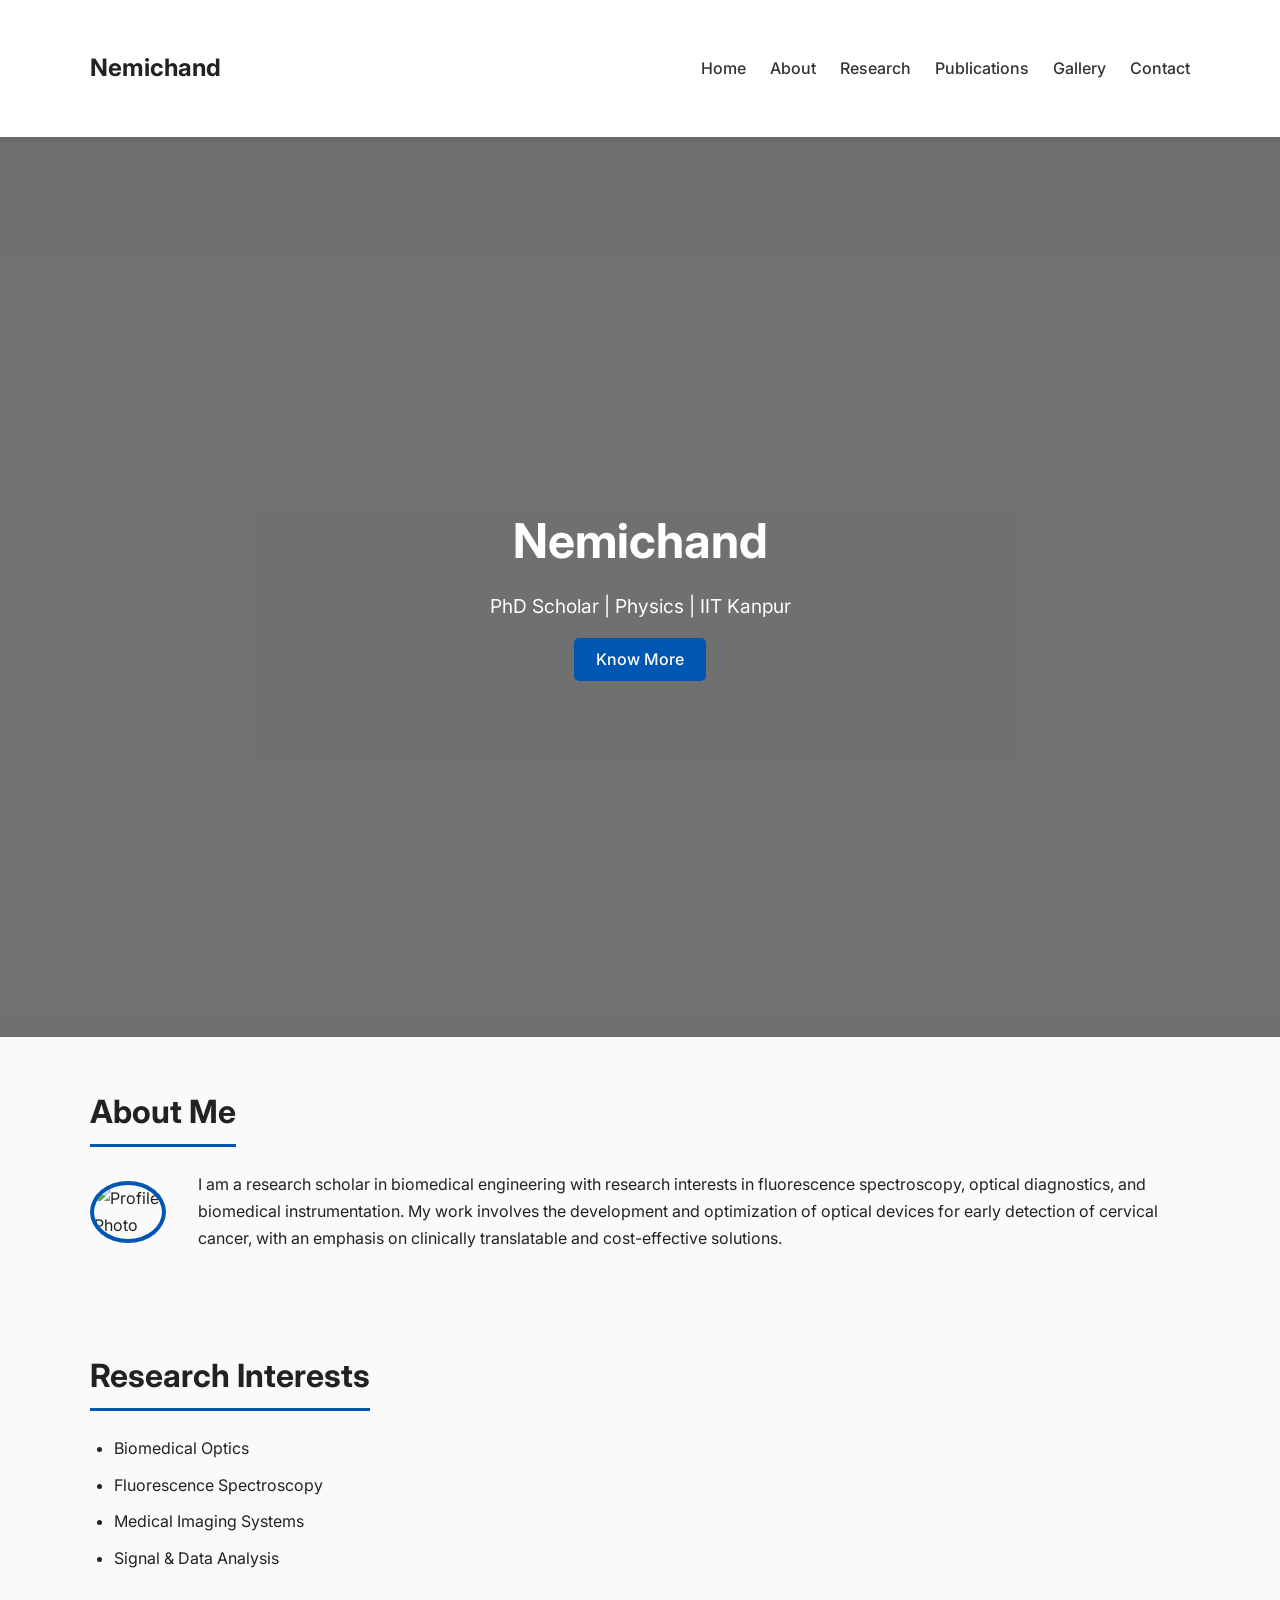
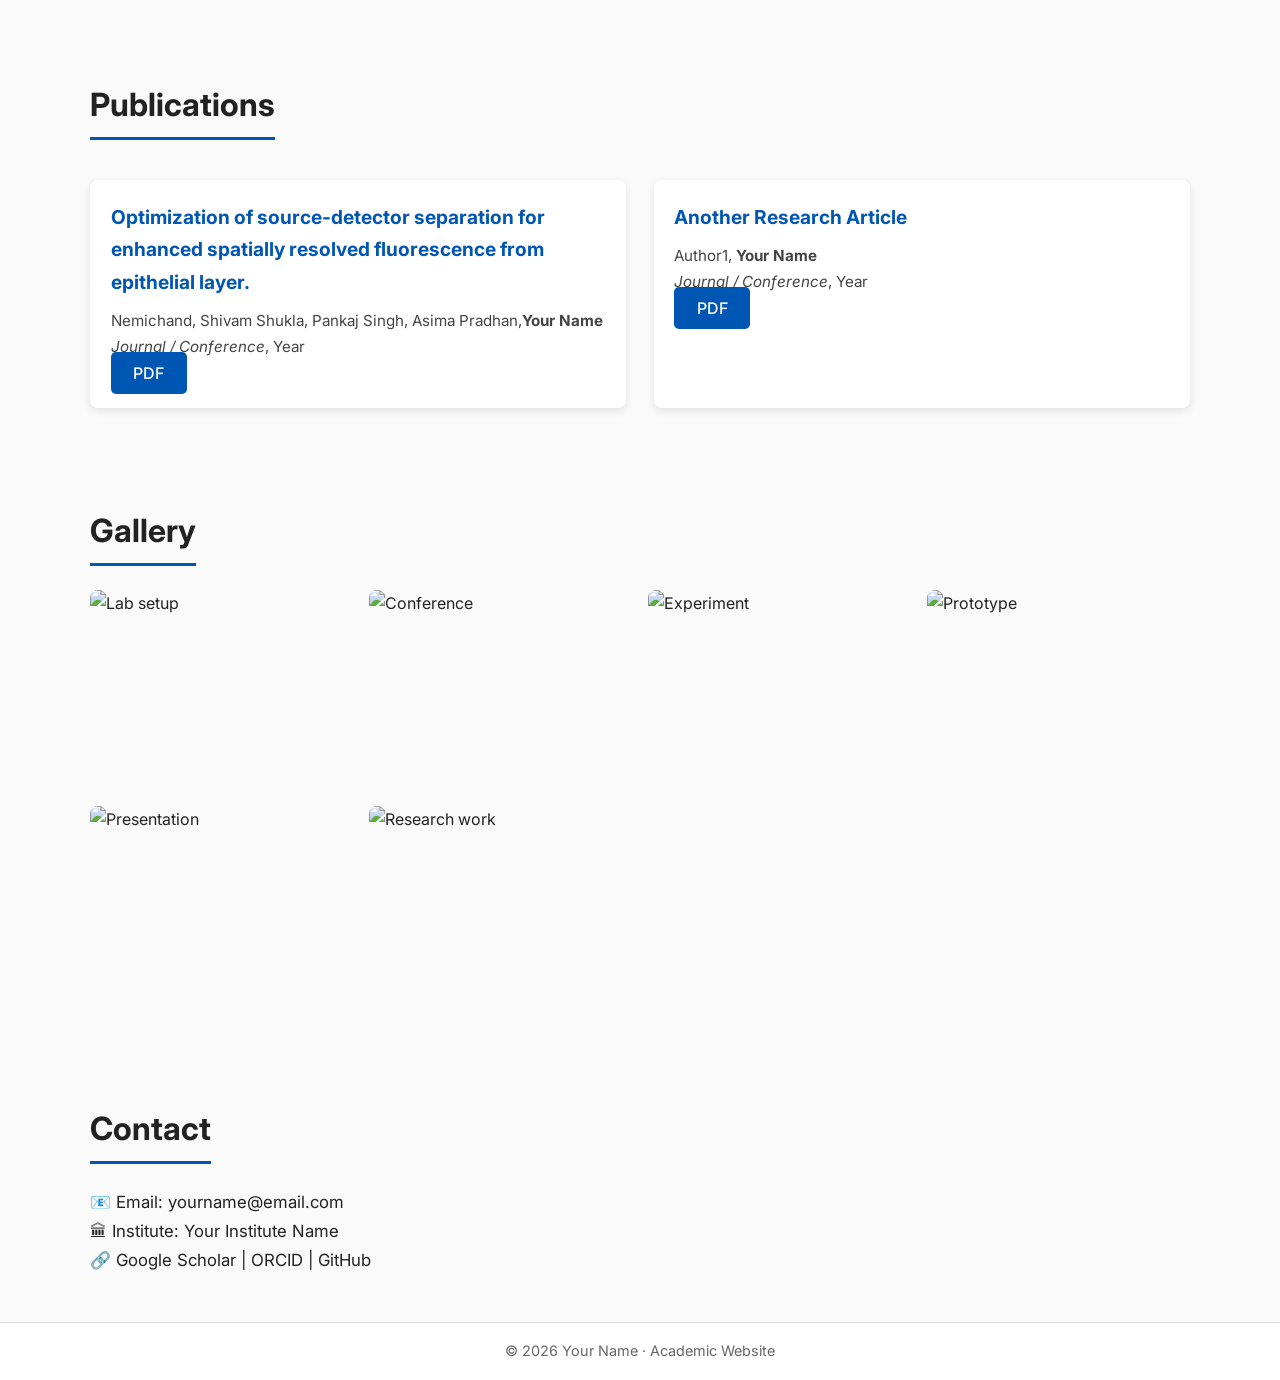
==== index.html @ 83ba3798 "Update index.html" ====
<!DOCTYPE html>
<html lang="en">
<head>
  <meta charset="UTF-8">
  <title>Your Name | Academic Website</title>
  <meta name="viewport" content="width=device-width, initial-scale=1.0">

  <!-- Google Fonts -->
  <link rel="preconnect" href="https://fonts.googleapis.com">
  <link rel="preconnect" href="https://fonts.gstatic.com" crossorigin>
  <link href="https://fonts.googleapis.com/css2?family=Inter:wght@400;500;700&display=swap" rel="stylesheet">

  <!-- CSS -->
  <link rel="stylesheet" href="style.css">
</head>
<body>

<!-- ================= HEADER ================= -->
<header>
  <nav class="container">
    <div class="logo">Nemichand</div>
    <ul>
      <li><a href="#home">Home</a></li>
      <li><a href="#about">About</a></li>
      <li><a href="#research">Research</a></li>
      <li><a href="#publications">Publications</a></li>
      <li><a href="#gallery">Gallery</a></li>
      <li><a href="#contact">Contact</a></li>
    </ul>
  </nav>
</header>

<!-- ================= HERO / HOME ================= -->
<section id="home" class="hero">
  <div class="hero-overlay">
    <div class="hero-content">
      <h1>Nemichand</h1>
      <p>PhD Scholar | Physics | IIT Kanpur</p>
      <a href="#about" class="btn">Know More</a>
    </div>
  </div>
</section>

<!-- ================= ABOUT ================= -->
<section id="about" class="container">
  <h2 class="section-title">About Me</h2>
  <div class="profile">
    <img src="profile.jpg" alt="Profile Photo">
    <div class="bio">
      <p>
        I am a research scholar in biomedical engineering with research interests in fluorescence
spectroscopy, optical diagnostics, and biomedical instrumentation. My work involves the
development and optimization of optical devices for early detection of cervical cancer,
with an emphasis on clinically translatable and cost-effective solutions.
      </p>
    </div>
  </div>
</section>

<!-- ================= RESEARCH ================= -->
<section id="research" class="container">
  <h2 class="section-title">Research Interests</h2>
  <ul class="research-list">
    <li>Biomedical Optics</li>
    <li>Fluorescence Spectroscopy</li>
    <li>Medical Imaging Systems</li>
    <li>Signal & Data Analysis</li>
  </ul>
</section>

<!-- ================= PUBLICATIONS ================= -->
<section id="publications" class="container">
  <h2 class="section-title">Publications</h2>
  <div class="cards">
    <div class="card">
      <h3>Optimization of
source-detector separation for enhanced spatially resolved fluorescence from epithelial layer.</h3>
      <p>
         Nemichand, Shivam Shukla, Pankaj Singh, Asima Pradhan,<strong>Your Name</strong><br>
        <em>Journal / Conference</em>, Year
      </p>
      <a href="#" class="btn">PDF</a>
    </div>
    <div class="card">
      <h3>Another Research Article</h3>
      <p>
        Author1, <strong>Your Name</strong><br>
        <em>Journal / Conference</em>, Year
      </p>
      <a href="#" class="btn">PDF</a>
    </div>
  </div>
</section>

<!-- ================= GALLERY ================= -->
<section id="gallery" class="container">
  <h2 class="section-title">Gallery</h2>
  <div class="gallery-grid">
    <img src="gallery1.jpg" alt="Lab setup">
    <img src="gallery2.jpg" alt="Conference">
    <img src="gallery3.jpg" alt="Experiment">
    <img src="gallery4.jpg" alt="Prototype">
    <img src="gallery5.jpg" alt="Presentation">
    <img src="gallery6.jpg" alt="Research work">
  </div>
</section>

<!-- ================= CONTACT ================= -->
<section id="contact" class="container">
  <h2 class="section-title">Contact</h2>
  <p class="contact-info">
    📧 Email: yourname@email.com <br>
    🏛 Institute: Your Institute Name <br>
    🔗 Google Scholar | ORCID | GitHub
  </p>
</section>

<!-- ================= FOOTER ================= -->
<footer>
  <p>© 2026 Your Name · Academic Website</p>
</footer>

</body>
</html>
---- style.css ----
/* ================= RESET / GLOBAL ================= */
* {
  margin: 0;
  padding: 0;
  box-sizing: border-box;
}

body {
  font-family: 'Inter', sans-serif;
  line-height: 1.7;
  color: #222;
  background: #fafafa;
}

.container {
  width: 90%;
  max-width: 1100px;
  margin: auto;
  padding: 3rem 0;
}

/* ================= HEADER ================= */
header {
  background: #fff;
  position: sticky;
  top: 0;
  z-index: 100;
  box-shadow: 0 2px 6px rgba(0,0,0,0.1);
}

nav {
  display: flex;
  justify-content: space-between;
  align-items: center;
}

.logo {
  font-size: 1.5rem;
  font-weight: 700;
}

nav ul {
  list-style: none;
  display: flex;
  gap: 1.5rem;
}

nav ul li a {
  text-decoration: none;
  color: #333;
  font-weight: 500;
}

nav ul li a:hover {
  color: #0056b3;
}

/* ================= HERO ================= */
.hero {
  height: 100vh;
  background: url("hero-bg.jpg") center/cover no-repeat;
}

.hero-overlay {
  background: rgba(0, 0, 0, 0.55);
  height: 100%;
  display: flex;
  align-items: center;
  justify-content: center;
}

.hero-content {
  text-align: center;
  color: #fff;
}

.hero-content h1 {
  font-size: 3rem;
  margin-bottom: 0.5rem;
}

.hero-content p {
  font-size: 1.2rem;
  margin-bottom: 1.5rem;
}

/* ================= BUTTON ================= */
.btn {
  background: #0056b3;
  color: #fff;
  padding: 0.7rem 1.4rem;
  text-decoration: none;
  border-radius: 5px;
  font-weight: 500;
}

.btn:hover {
  background: #003f82;
}

/* ================= SECTION TITLES ================= */
.section-title {
  font-size: 2rem;
  margin-bottom: 1.5rem;
  border-bottom: 3px solid #0056b3;
  display: inline-block;
  padding-bottom: 0.3rem;
}

/* ================= ABOUT ================= */
.profile {
  display: flex;
  gap: 2rem;
  align-items: center;
}

.profile img {
  width: 180px;
  border-radius: 50%;
  border: 4px solid #0056b3;
}

/* ================= RESEARCH ================= */
.research-list {
  margin-left: 1.5rem;
}

.research-list li {
  margin-bottom: 0.6rem;
}

/* ================= PUBLICATIONS ================= */
.cards {
  display: grid;
  grid-template-columns: repeat(auto-fit, minmax(280px, 1fr));
  gap: 1.7rem;
  margin-top: 1rem;
}

.card {
  background: #fff;
  padding: 1.3rem;
  border-radius: 8px;
  box-shadow: 0 3px 8px rgba(0,0,0,0.1);
  transition: transform .2s ease, box-shadow .2s ease;
}

.card:hover {
  transform: translateY(-3px);
  box-shadow: 0 6px 12px rgba(0,0,0,0.15);
}

.card h3 {
  margin-bottom: 0.6rem;
  color: #0056b3;
  font-size: 1.2rem;
}

.card p {
  font-size: 0.95rem;
  color: #444;
}

/* ================= GALLERY ================= */
.gallery-grid {
  display: grid;
  grid-template-columns: repeat(auto-fit, minmax(220px, 1fr));
  gap: 1rem;
}

.gallery-grid img {
  width: 100%;
  height: 200px;
  object-fit: cover;
  border-radius: 8px;
  transition: transform 0.3s ease;
}

.gallery-grid img:hover {
  transform: scale(1.05);
}

/* ================= CONTACT ================= */
.contact-info {
  font-size: 1.05rem;
}

/* ================= FOOTER ================= */
footer {
  text-align: center;
  padding: 1rem;
  background: #fff;
  border-top: 1px solid #ddd;
  font-size: 0.9rem;
  color: #666;
}

/* ================= RESPONSIVE ================= */
@media (max-width: 768px) {
  .profile {
    flex-direction: column;
    text-align: center;
  }

  .hero-content h1 {
    font-size: 2.2rem;
  }
}
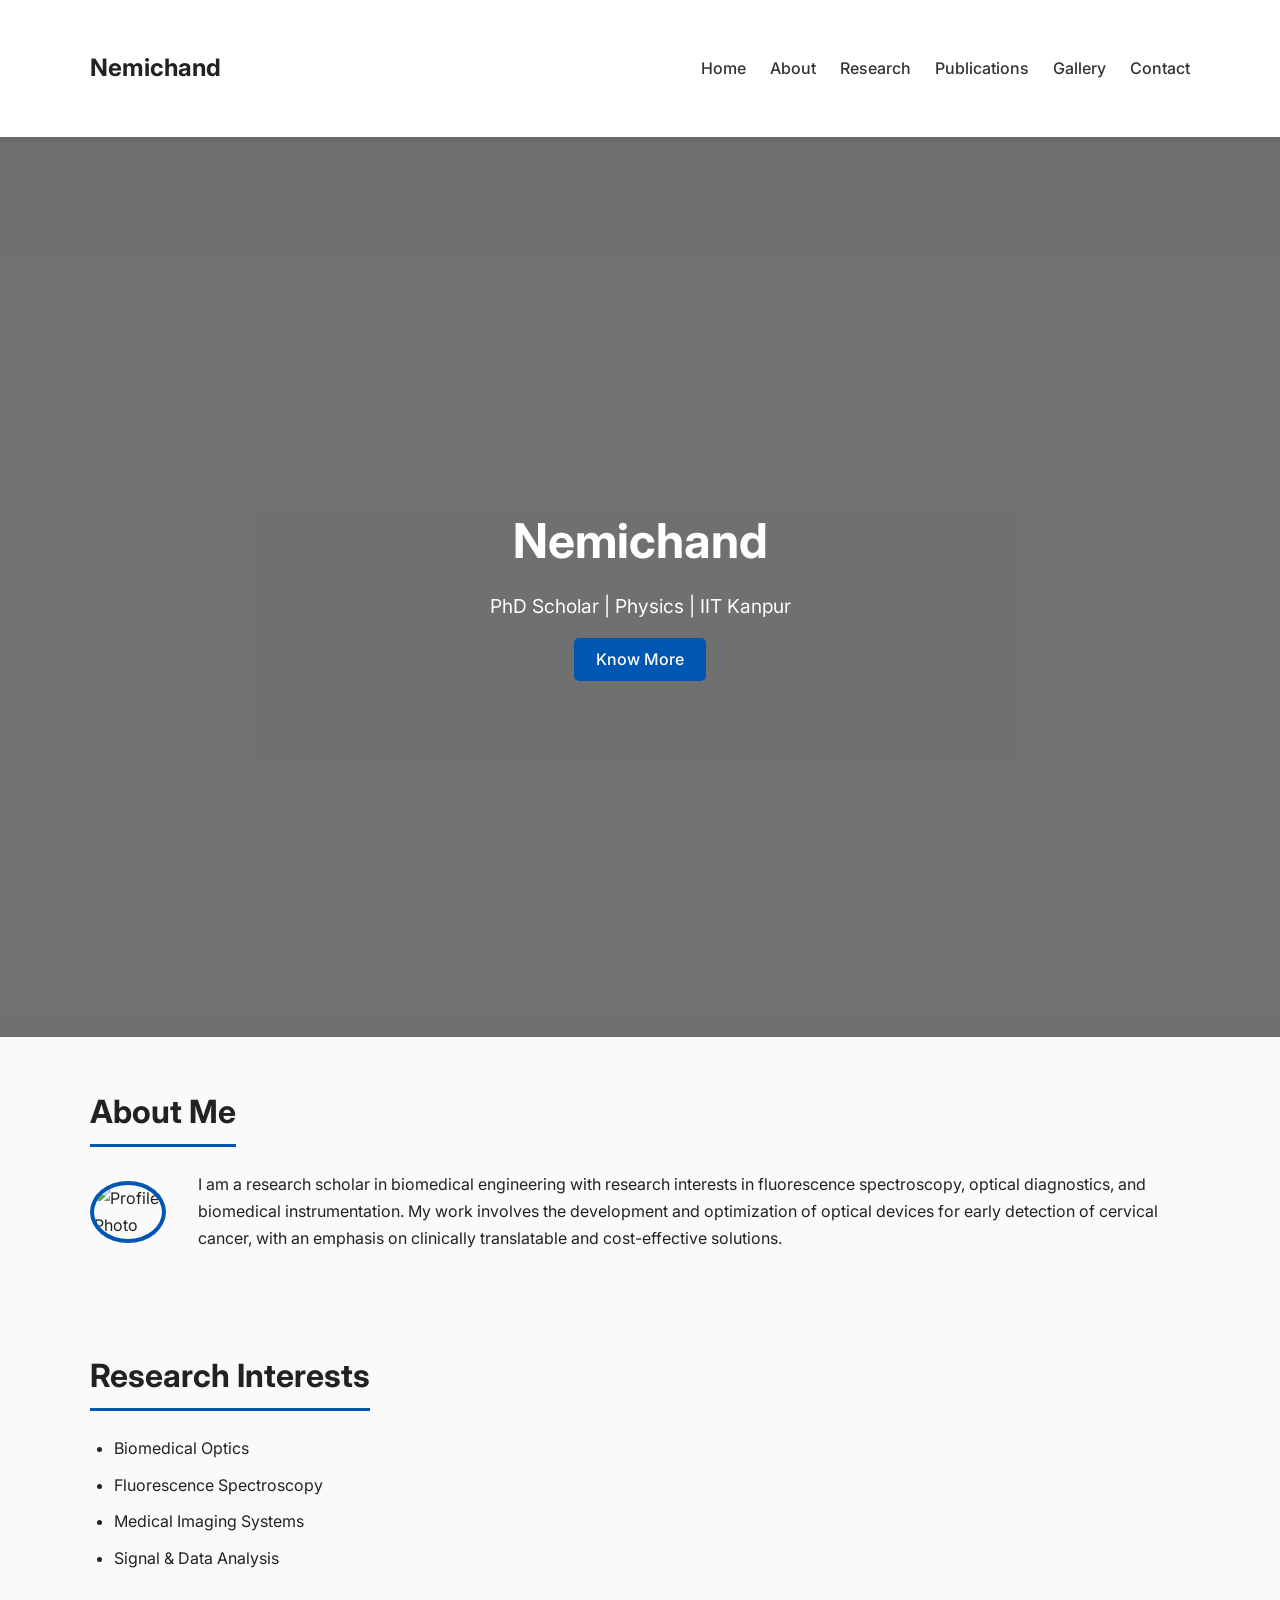
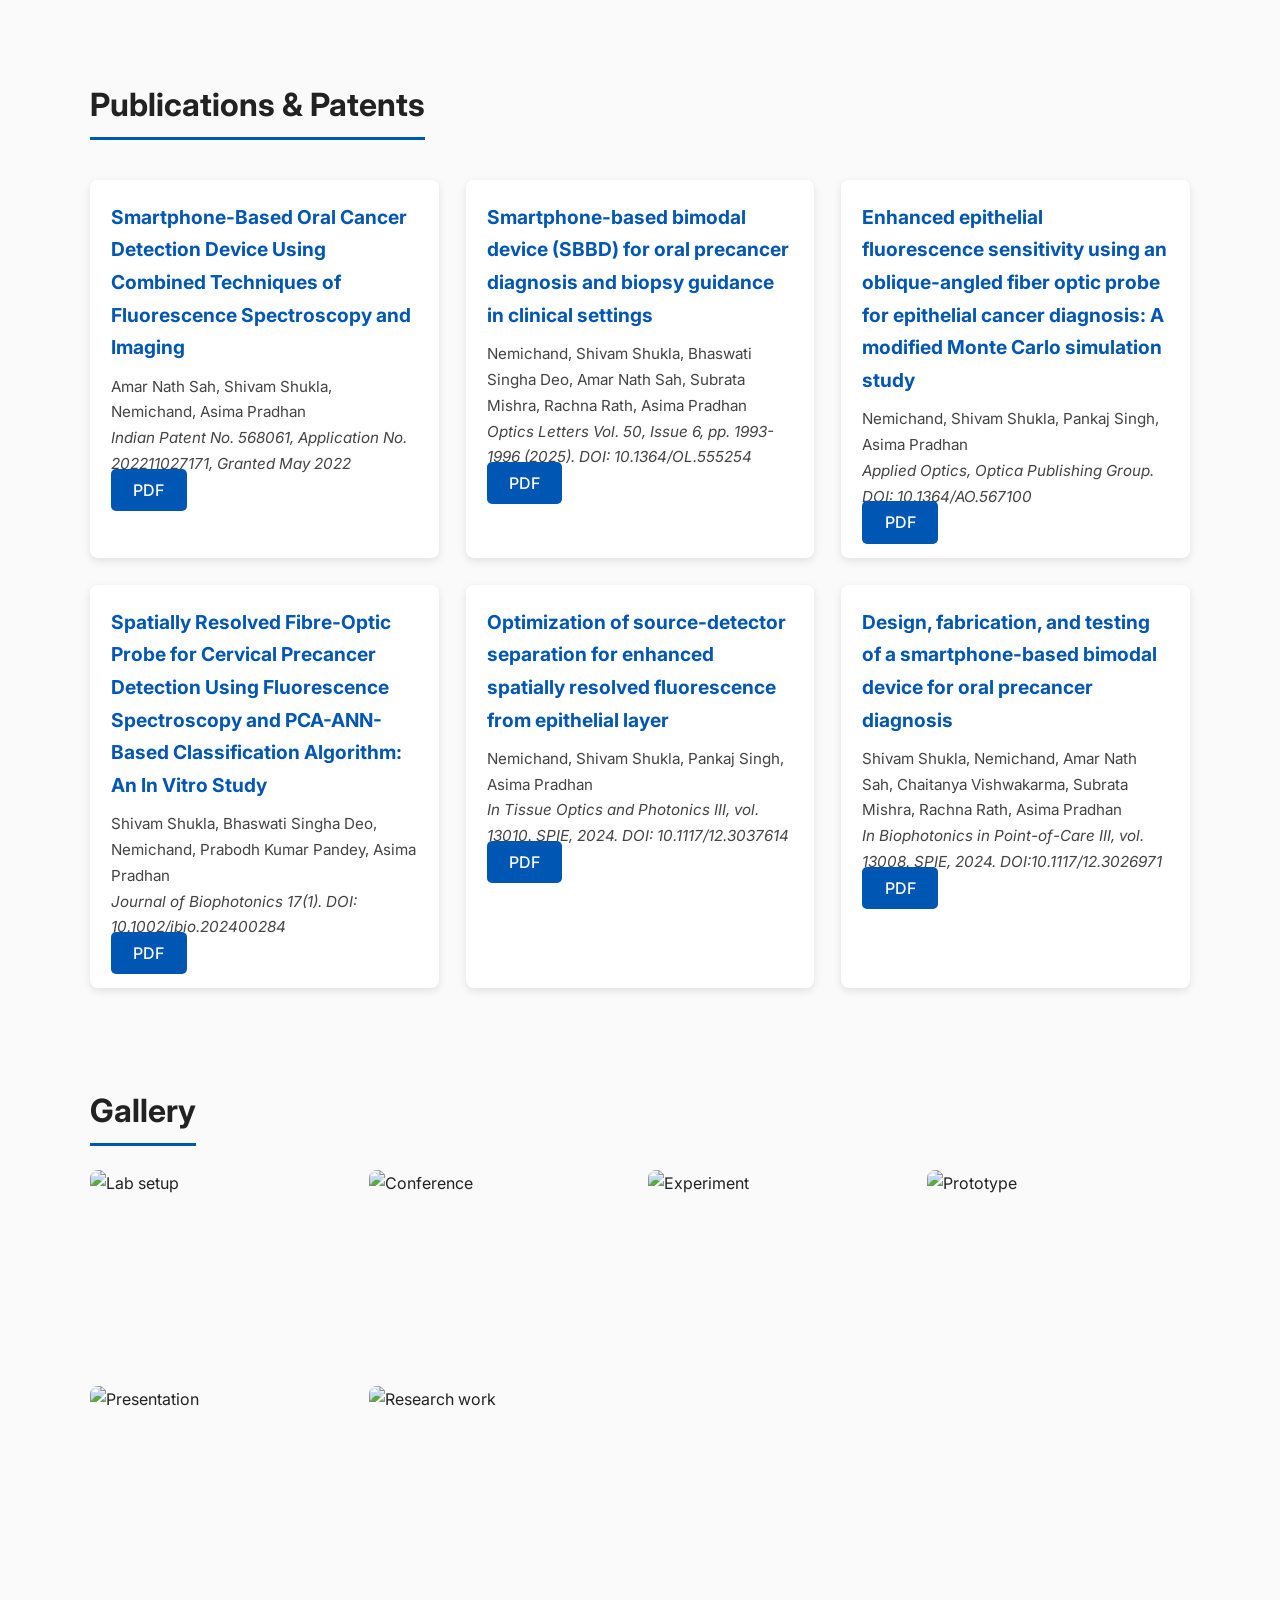
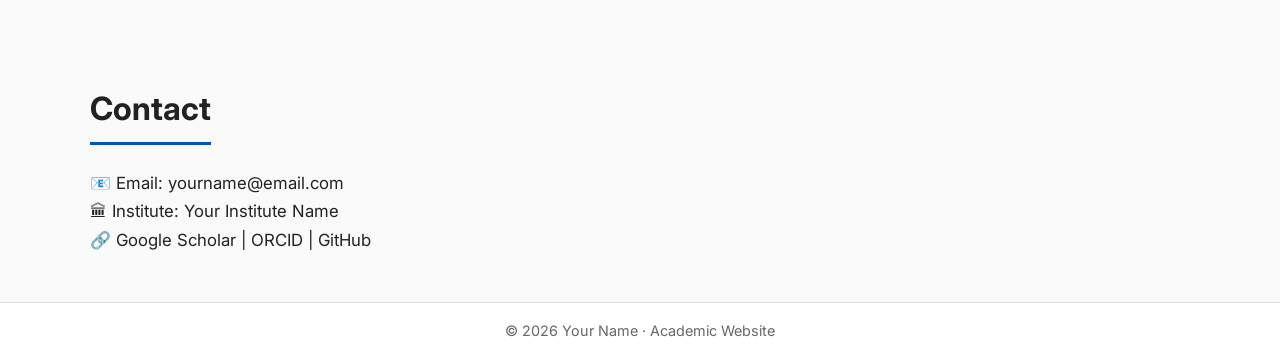
==== commit b329ff21: "Update index.html" ====
--- a/index.html
+++ b/index.html
@@ -45,7 +45,7 @@
 <section id="about" class="container">
   <h2 class="section-title">About Me</h2>
   <div class="profile">
-    <img src="profile.jpg" alt="Profile Photo">
+    <img src="profile1.jpeg" alt="Profile Photo">
     <div class="bio">
       <p>
         I am a research scholar in biomedical engineering with research interests in fluorescence
@@ -70,27 +70,72 @@
 
 <!-- ================= PUBLICATIONS ================= -->
 <section id="publications" class="container">
-  <h2 class="section-title">Publications</h2>
+  <h2 class="section-title">Publications & Patents</h2>
   <div class="cards">
+
+    <!-- Patent -->
     <div class="card">
-      <h3>Optimization of
-source-detector separation for enhanced spatially resolved fluorescence from epithelial layer.</h3>
+      <h3>Smartphone-Based Oral Cancer Detection Device Using Combined Techniques of Fluorescence Spectroscopy and Imaging</h3>
       <p>
-         Nemichand, Shivam Shukla, Pankaj Singh, Asima Pradhan,<strong>Your Name</strong><br>
-        <em>Journal / Conference</em>, Year
+        Amar Nath Sah, Shivam Shukla, Nemichand, Asima Pradhan<br>
+        <em>Indian Patent No. 568061, Application No. 202211027171, Granted May 2022</em>
       </p>
-      <a href="#" class="btn">PDF</a>
+      <a href="patent1.pdf" class="btn" target="_blank">PDF</a>
     </div>
+
+    <!-- Journal 1 -->
     <div class="card">
-      <h3>Another Research Article</h3>
+      <h3>Smartphone-based bimodal device (SBBD) for oral precancer diagnosis and biopsy guidance in clinical settings</h3>
       <p>
-        Author1, <strong>Your Name</strong><br>
-        <em>Journal / Conference</em>, Year
+        Nemichand, Shivam Shukla, Bhaswati Singha Deo, Amar Nath Sah, Subrata Mishra, Rachna Rath, Asima Pradhan<br>
+        <em>Optics Letters Vol. 50, Issue 6, pp. 1993-1996 (2025). DOI: 10.1364/OL.555254</em>
       </p>
-      <a href="#" class="btn">PDF</a>
+      <a href="paper1.pdf" class="btn" target="_blank">PDF</a>
     </div>
+
+    <!-- Journal 2 -->
+    <div class="card">
+      <h3>Enhanced epithelial fluorescence sensitivity using an oblique-angled fiber optic probe for epithelial cancer diagnosis: A modified Monte Carlo simulation study</h3>
+      <p>
+        Nemichand, Shivam Shukla, Pankaj Singh, Asima Pradhan<br>
+        <em>Applied Optics, Optica Publishing Group. DOI: 10.1364/AO.567100</em>
+      </p>
+      <a href="paper2.pdf" class="btn" target="_blank">PDF</a>
+    </div>
+
+    <!-- Journal 3 -->
+    <div class="card">
+      <h3>Spatially Resolved Fibre-Optic Probe for Cervical Precancer Detection Using Fluorescence Spectroscopy and PCA-ANN-Based Classification Algorithm: An In Vitro Study</h3>
+      <p>
+        Shivam Shukla, Bhaswati Singha Deo, Nemichand, Prabodh Kumar Pandey, Asima Pradhan<br>
+        <em>Journal of Biophotonics 17(1). DOI: 10.1002/jbio.202400284</em>
+      </p>
+      <a href="paper3.pdf" class="btn" target="_blank">PDF</a>
+    </div>
+
+    <!-- Proceedings 1 -->
+    <div class="card">
+      <h3>Optimization of source-detector separation for enhanced spatially resolved fluorescence from epithelial layer</h3>
+      <p>
+        Nemichand, Shivam Shukla, Pankaj Singh, Asima Pradhan<br>
+        <em>In Tissue Optics and Photonics III, vol. 13010. SPIE, 2024. DOI: 10.1117/12.3037614</em>
+      </p>
+      <a href="paper4.pdf" class="btn" target="_blank">PDF</a>
+    </div>
+
+    <!-- Proceedings 2 -->
+    <div class="card">
+      <h3>Design, fabrication, and testing of a smartphone-based bimodal device for oral precancer diagnosis</h3>
+      <p>
+        Shivam Shukla, Nemichand, Amar Nath Sah, Chaitanya Vishwakarma, Subrata Mishra, Rachna Rath, Asima Pradhan<br>
+        <em>In Biophotonics in Point-of-Care III, vol. 13008. SPIE, 2024. DOI:10.1117/12.3026971</em>
+      </p>
+      <a href="paper5.pdf" class="btn" target="_blank">PDF</a>
+    </div>
+
   </div>
 </section>
+
 
 <!-- ================= GALLERY ================= -->
 <section id="gallery" class="container">
--- a/style.css
+++ b/style.css
@@ -58,7 +58,7 @@
 /* ================= HERO ================= */
 .hero {
   height: 100vh;
-  background: url("hero-bg.jpg") center/cover no-repeat;
+  background: url("background.jpg") center/cover no-repeat;
 }
 
 .hero-overlay {
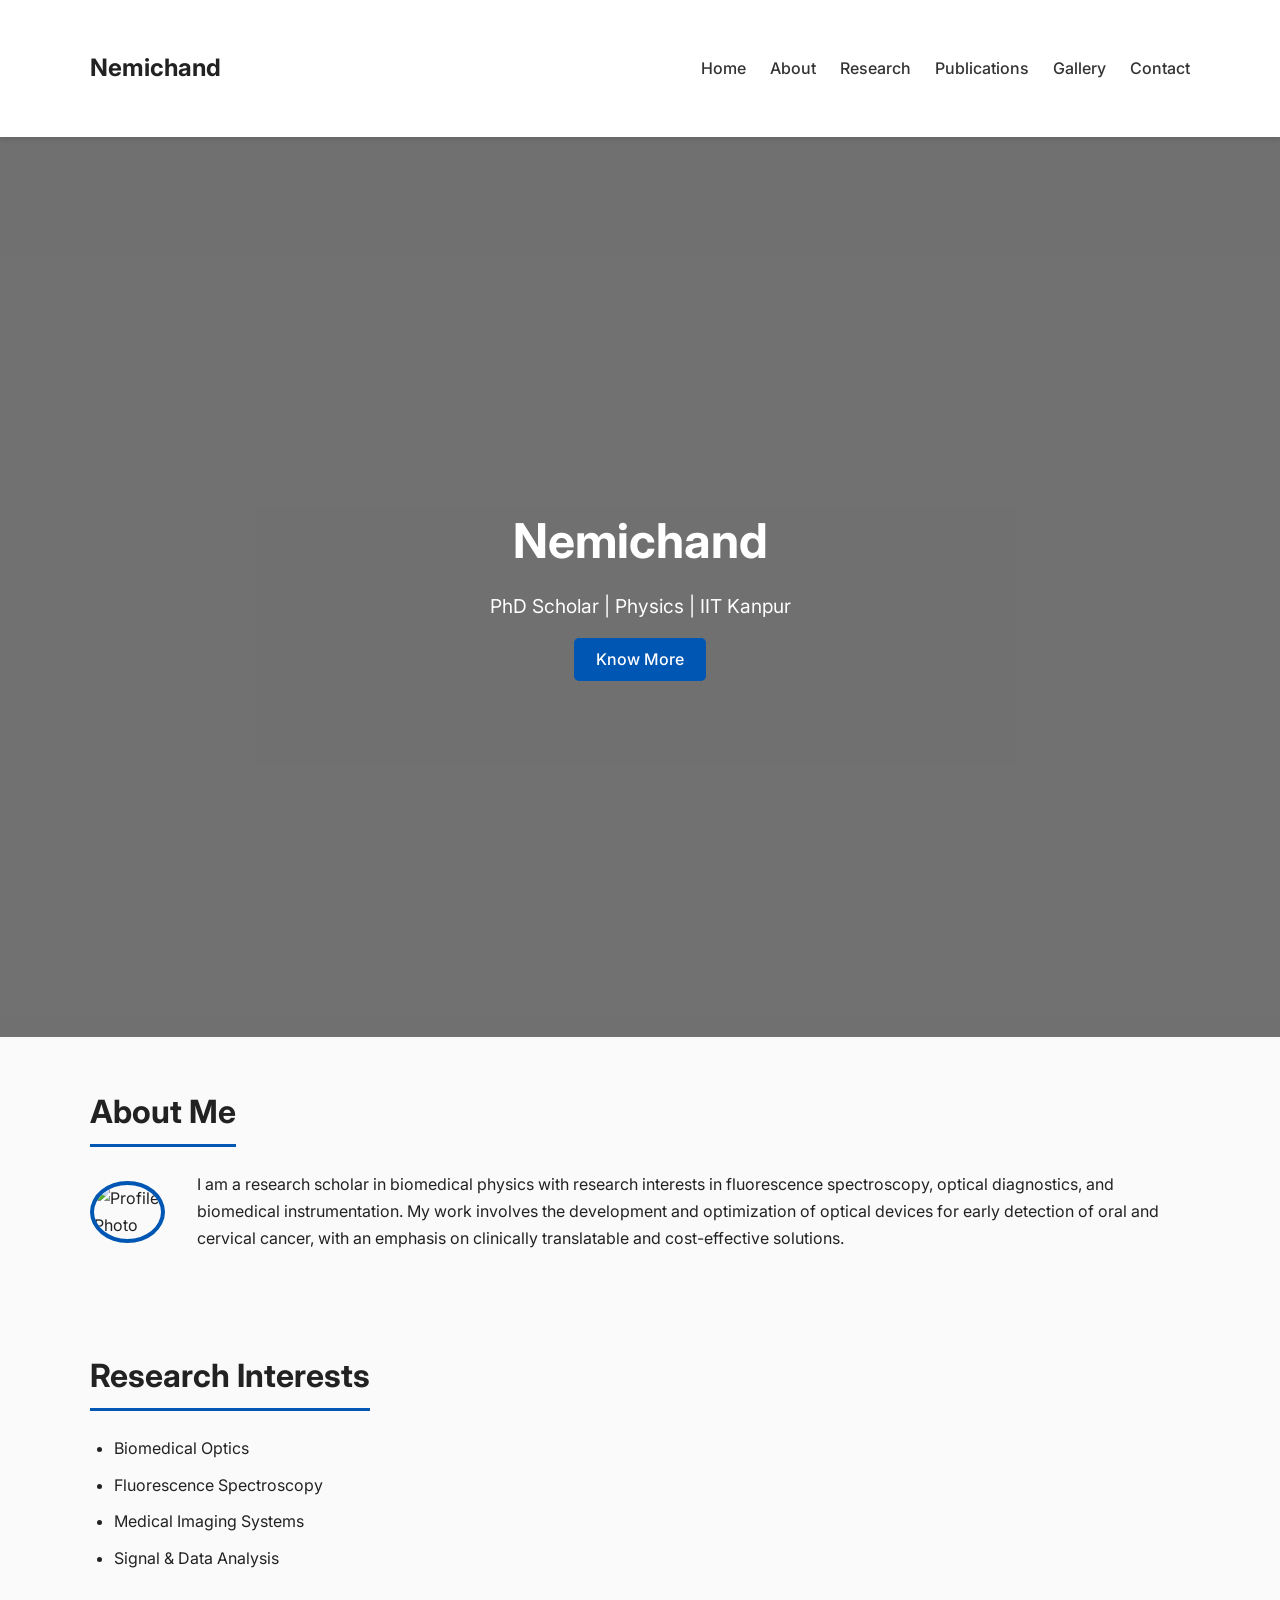
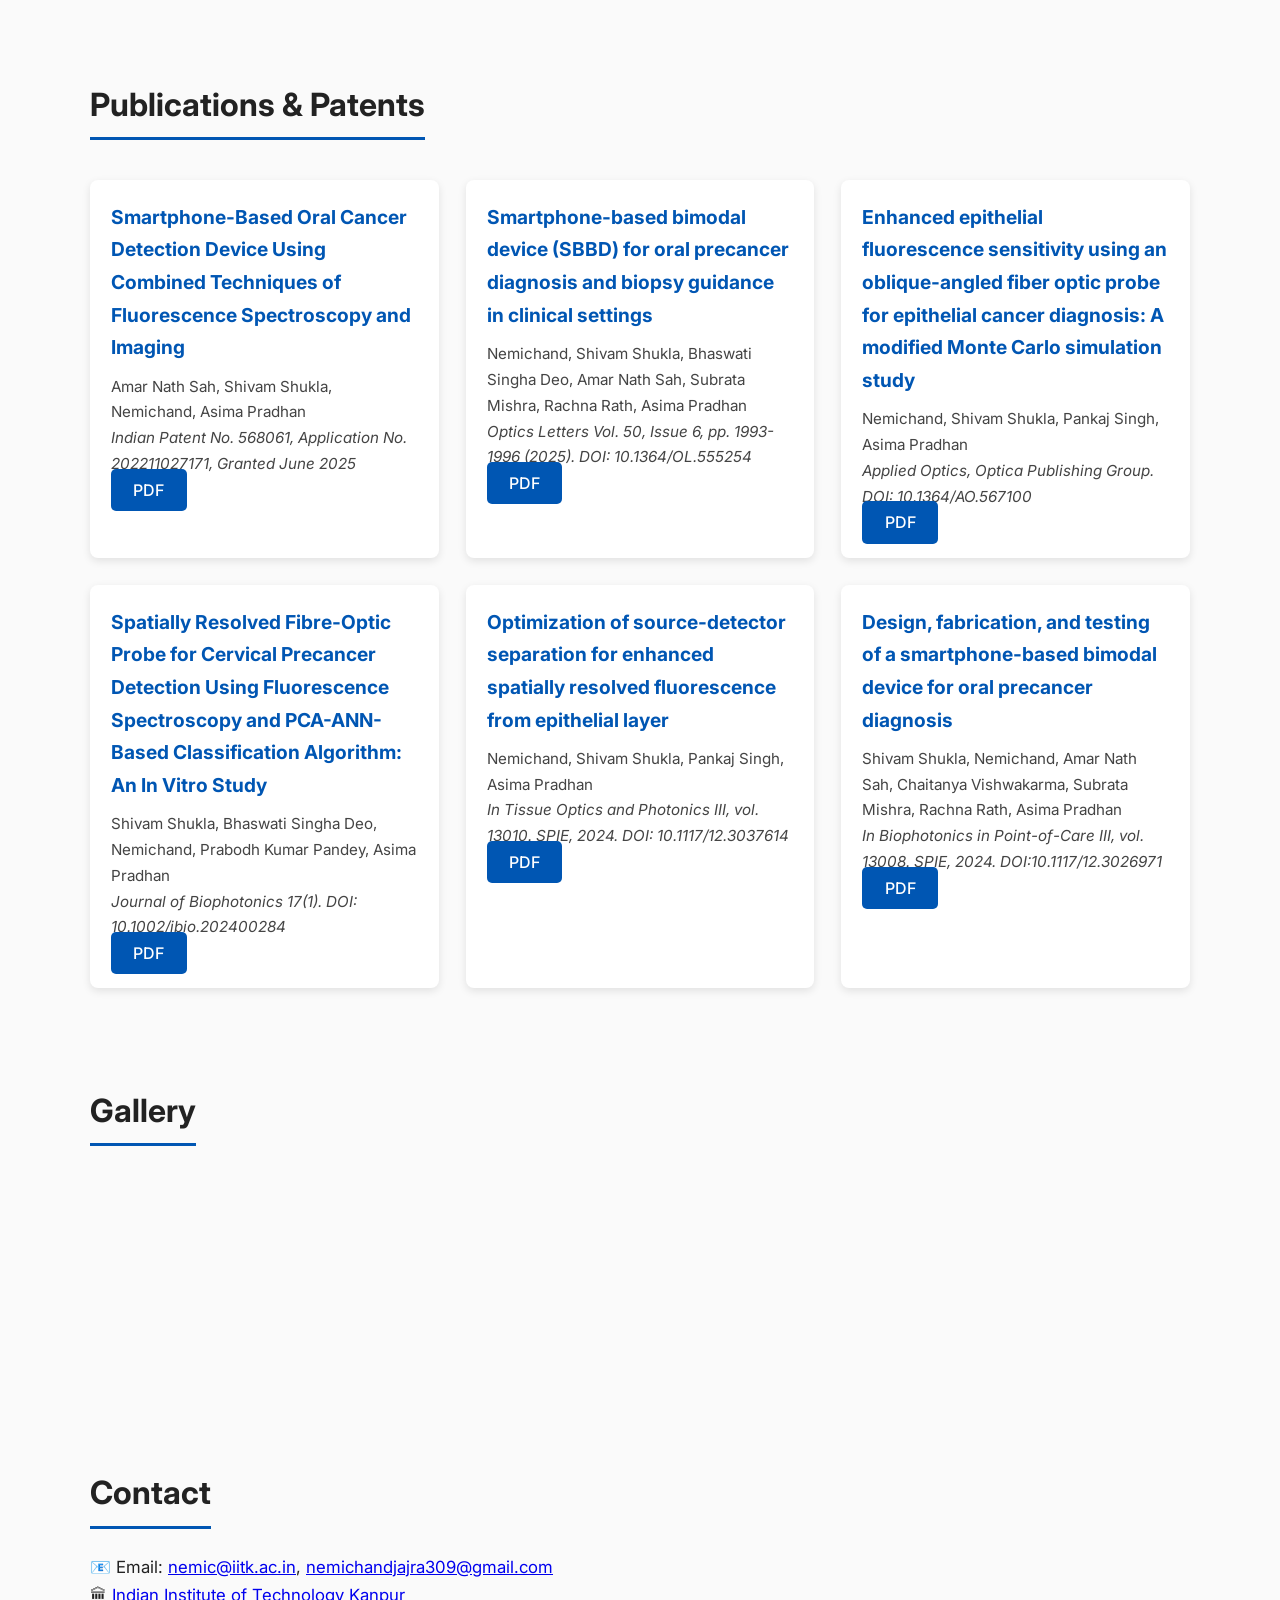
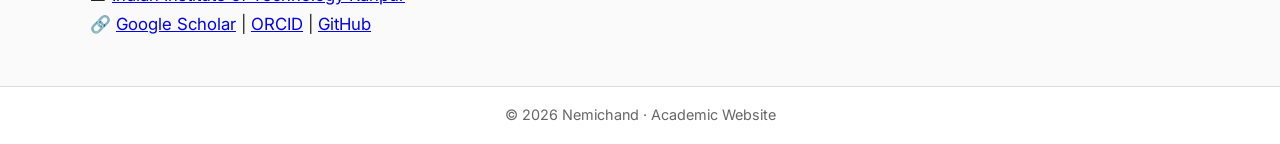
==== commit 3fb5b049: "Update index.html" ====
--- a/index.html
+++ b/index.html
@@ -48,9 +48,9 @@
     <img src="profile1.jpeg" alt="Profile Photo">
     <div class="bio">
       <p>
-        I am a research scholar in biomedical engineering with research interests in fluorescence
+        I am a research scholar in biomedical physics with research interests in fluorescence
 spectroscopy, optical diagnostics, and biomedical instrumentation. My work involves the
-development and optimization of optical devices for early detection of cervical cancer,
+development and optimization of optical devices for early detection of oral and cervical cancer,
 with an emphasis on clinically translatable and cost-effective solutions.
       </p>
     </div>
@@ -78,7 +78,7 @@
       <h3>Smartphone-Based Oral Cancer Detection Device Using Combined Techniques of Fluorescence Spectroscopy and Imaging</h3>
       <p>
         Amar Nath Sah, Shivam Shukla, Nemichand, Asima Pradhan<br>
-        <em>Indian Patent No. 568061, Application No. 202211027171, Granted May 2022</em>
+        <em>Indian Patent No. 568061, Application No. 202211027171, Granted June 2025</em>
       </p>
       <a href="patent1.pdf" class="btn" target="_blank">PDF</a>
     </div>
@@ -90,7 +90,7 @@
         Nemichand, Shivam Shukla, Bhaswati Singha Deo, Amar Nath Sah, Subrata Mishra, Rachna Rath, Asima Pradhan<br>
         <em>Optics Letters Vol. 50, Issue 6, pp. 1993-1996 (2025). DOI: 10.1364/OL.555254</em>
       </p>
-      <a href="paper1.pdf" class="btn" target="_blank">PDF</a>
+      <a href="paper3.pdf" class="btn" target="_blank">PDF</a>
     </div>
 
     <!-- Journal 2 -->
@@ -100,7 +100,7 @@
         Nemichand, Shivam Shukla, Pankaj Singh, Asima Pradhan<br>
         <em>Applied Optics, Optica Publishing Group. DOI: 10.1364/AO.567100</em>
       </p>
-      <a href="paper2.pdf" class="btn" target="_blank">PDF</a>
+      <a href="paper4.pdf" class="btn" target="_blank">PDF</a>
     </div>
 
     <!-- Journal 3 -->
@@ -110,7 +110,7 @@
         Shivam Shukla, Bhaswati Singha Deo, Nemichand, Prabodh Kumar Pandey, Asima Pradhan<br>
         <em>Journal of Biophotonics 17(1). DOI: 10.1002/jbio.202400284</em>
       </p>
-      <a href="paper3.pdf" class="btn" target="_blank">PDF</a>
+      <a href="paper5.pdf" class="btn" target="_blank">PDF</a>
     </div>
 
     <!-- Proceedings 1 -->
@@ -120,7 +120,7 @@
         Nemichand, Shivam Shukla, Pankaj Singh, Asima Pradhan<br>
         <em>In Tissue Optics and Photonics III, vol. 13010. SPIE, 2024. DOI: 10.1117/12.3037614</em>
       </p>
-      <a href="paper4.pdf" class="btn" target="_blank">PDF</a>
+      <a href="paper1.pdf" class="btn" target="_blank">PDF</a>
     </div>
 
     <!-- Proceedings 2 -->
@@ -130,39 +130,73 @@
         Shivam Shukla, Nemichand, Amar Nath Sah, Chaitanya Vishwakarma, Subrata Mishra, Rachna Rath, Asima Pradhan<br>
         <em>In Biophotonics in Point-of-Care III, vol. 13008. SPIE, 2024. DOI:10.1117/12.3026971</em>
       </p>
-      <a href="paper5.pdf" class="btn" target="_blank">PDF</a>
-    </div>
-
-  </div>
-</section>
-
-
+      <a href="paper2.pdf" class="btn" target="_blank">PDF</a>
+    </div>
+
+  </div>
+</section>
+
+
+<!-- ================= GALLERY ================= -->
 <!-- ================= GALLERY ================= -->
 <section id="gallery" class="container">
   <h2 class="section-title">Gallery</h2>
+
   <div class="gallery-grid">
-    <img src="gallery1.jpg" alt="Lab setup">
-    <img src="gallery2.jpg" alt="Conference">
-    <img src="gallery3.jpg" alt="Experiment">
-    <img src="gallery4.jpg" alt="Prototype">
-    <img src="gallery5.jpg" alt="Presentation">
-    <img src="gallery6.jpg" alt="Research work">
-  </div>
-</section>
-
+
+    <!-- Group 1 -->
+    <div class="gallery-item">
+      <img src="L1.jpeg" alt="Lab">
+      <img src="L2.jpeg" alt="Lab">
+      <img src="L3.jpeg" alt="Lab">
+      <img src="L4.jpeg" alt="Lab">
+      <img src="L5.jpeg" alt="Lab">
+      <img src="L6.jpeg" alt="Lab">
+      <img src="L7.jpeg" alt="Lab">
+    </div>
+
+    <!-- Group 2 -->
+    <div class="gallery-item">
+      <img src="C1.jpeg" alt="Conference">
+      <img src="C2.jpeg" alt="Conference">
+    </div>
+
+    <!-- Group 3 -->
+    <div class="gallery-item">
+      <img src="P1.jpeg" alt="Presentation">
+      <img src="P2.jpeg" alt="Presentation">
+      <img src="P3.jpeg" alt="Presentation">
+      <img src="P4.jpeg" alt="Presentation">
+      <img src="P5.jpeg" alt="Presentation">
+    </div>
+
+  </div>
+</section>
+
+
+<!-- ================= CONTACT ================= -->
 <!-- ================= CONTACT ================= -->
 <section id="contact" class="container">
   <h2 class="section-title">Contact</h2>
   <p class="contact-info">
-    📧 Email: yourname@email.com <br>
-    🏛 Institute: Your Institute Name <br>
-    🔗 Google Scholar | ORCID | GitHub
+    📧 Email: 
+    <a href="mailto:nemic@iitk.ac.in">nemic@iitk.ac.in</a>, 
+    <a href="mailto:nemichandjajra309@gmail.com">nemichandjajra309@gmail.com</a>
+    <br>
+    🏛 
+    <a href="https://www.iitk.ac.in/" target="_blank">Indian Institute of Technology Kanpur</a>
+    <br>
+    🔗 
+    <a href="https://scholar.google.com/citations?user=5eaMsxEAAAAJ&hl=en&oi=ao" target="_blank">Google Scholar</a> |
+    <a href="https://orcid.org/0009-0005-8697-1362" target="_blank">ORCID</a> |
+    <a href="https://github.com/nemijajra" target="_blank">GitHub</a>
   </p>
 </section>
+
 
 <!-- ================= FOOTER ================= -->
 <footer>
-  <p>© 2026 Your Name · Academic Website</p>
+  <p>© 2026 Nemichand · Academic Website</p>
 </footer>
 
 </body>
--- a/style.css
+++ b/style.css
@@ -162,23 +162,59 @@
 }
 
 /* ================= GALLERY ================= */
+/* ================= GALLERY ================= */
+
 .gallery-grid {
   display: grid;
   grid-template-columns: repeat(auto-fit, minmax(220px, 1fr));
   gap: 1rem;
 }
 
-.gallery-grid img {
+/* Each slideshow box */
+.gallery-item {
+  position: relative;
   width: 100%;
   height: 200px;
+  overflow: hidden;
+  border-radius: 8px;
+}
+
+/* Images inside slideshow */
+.gallery-item img {
+  position: absolute;
+  inset: 0;
+  width: 100%;
+  height: 100%;
   object-fit: cover;
   border-radius: 8px;
+  opacity: 0;
+  animation: fade 21s infinite; /* 7 images × 3s */
   transition: transform 0.3s ease;
 }
 
-.gallery-grid img:hover {
+/* Hover zoom */
+.gallery-item:hover img {
   transform: scale(1.05);
 }
+
+/* Animation delays (supports up to 7 images) */
+.gallery-item img:nth-child(1) { animation-delay: 0s; }
+.gallery-item img:nth-child(2) { animation-delay: 3s; }
+.gallery-item img:nth-child(3) { animation-delay: 6s; }
+.gallery-item img:nth-child(4) { animation-delay: 9s; }
+.gallery-item img:nth-child(5) { animation-delay: 12s; }
+.gallery-item img:nth-child(6) { animation-delay: 15s; }
+.gallery-item img:nth-child(7) { animation-delay: 18s; }
+
+/* Fade animation */
+@keyframes fade {
+  0%   { opacity: 0; }
+  10%  { opacity: 1; }
+  30%  { opacity: 1; }
+  40%  { opacity: 0; }
+  100% { opacity: 0; }
+}
+
 
 /* ================= CONTACT ================= */
 .contact-info {
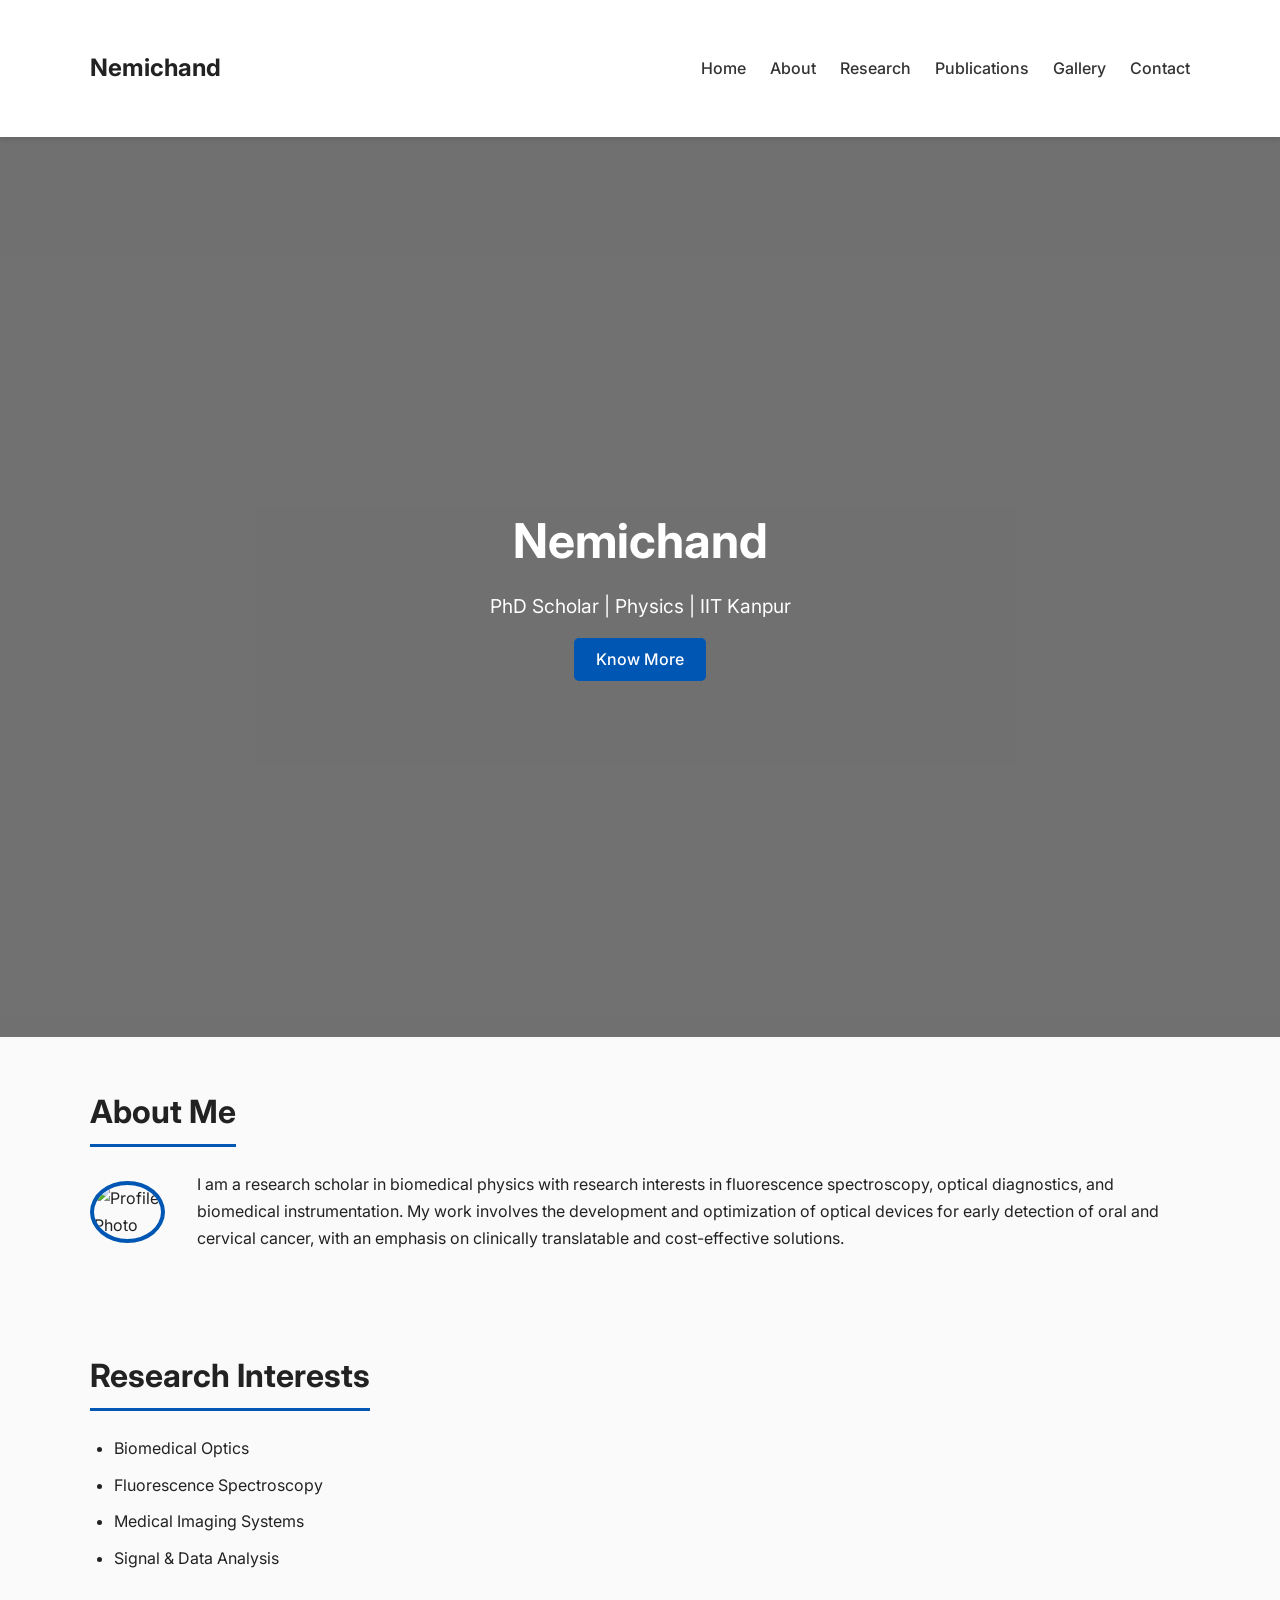
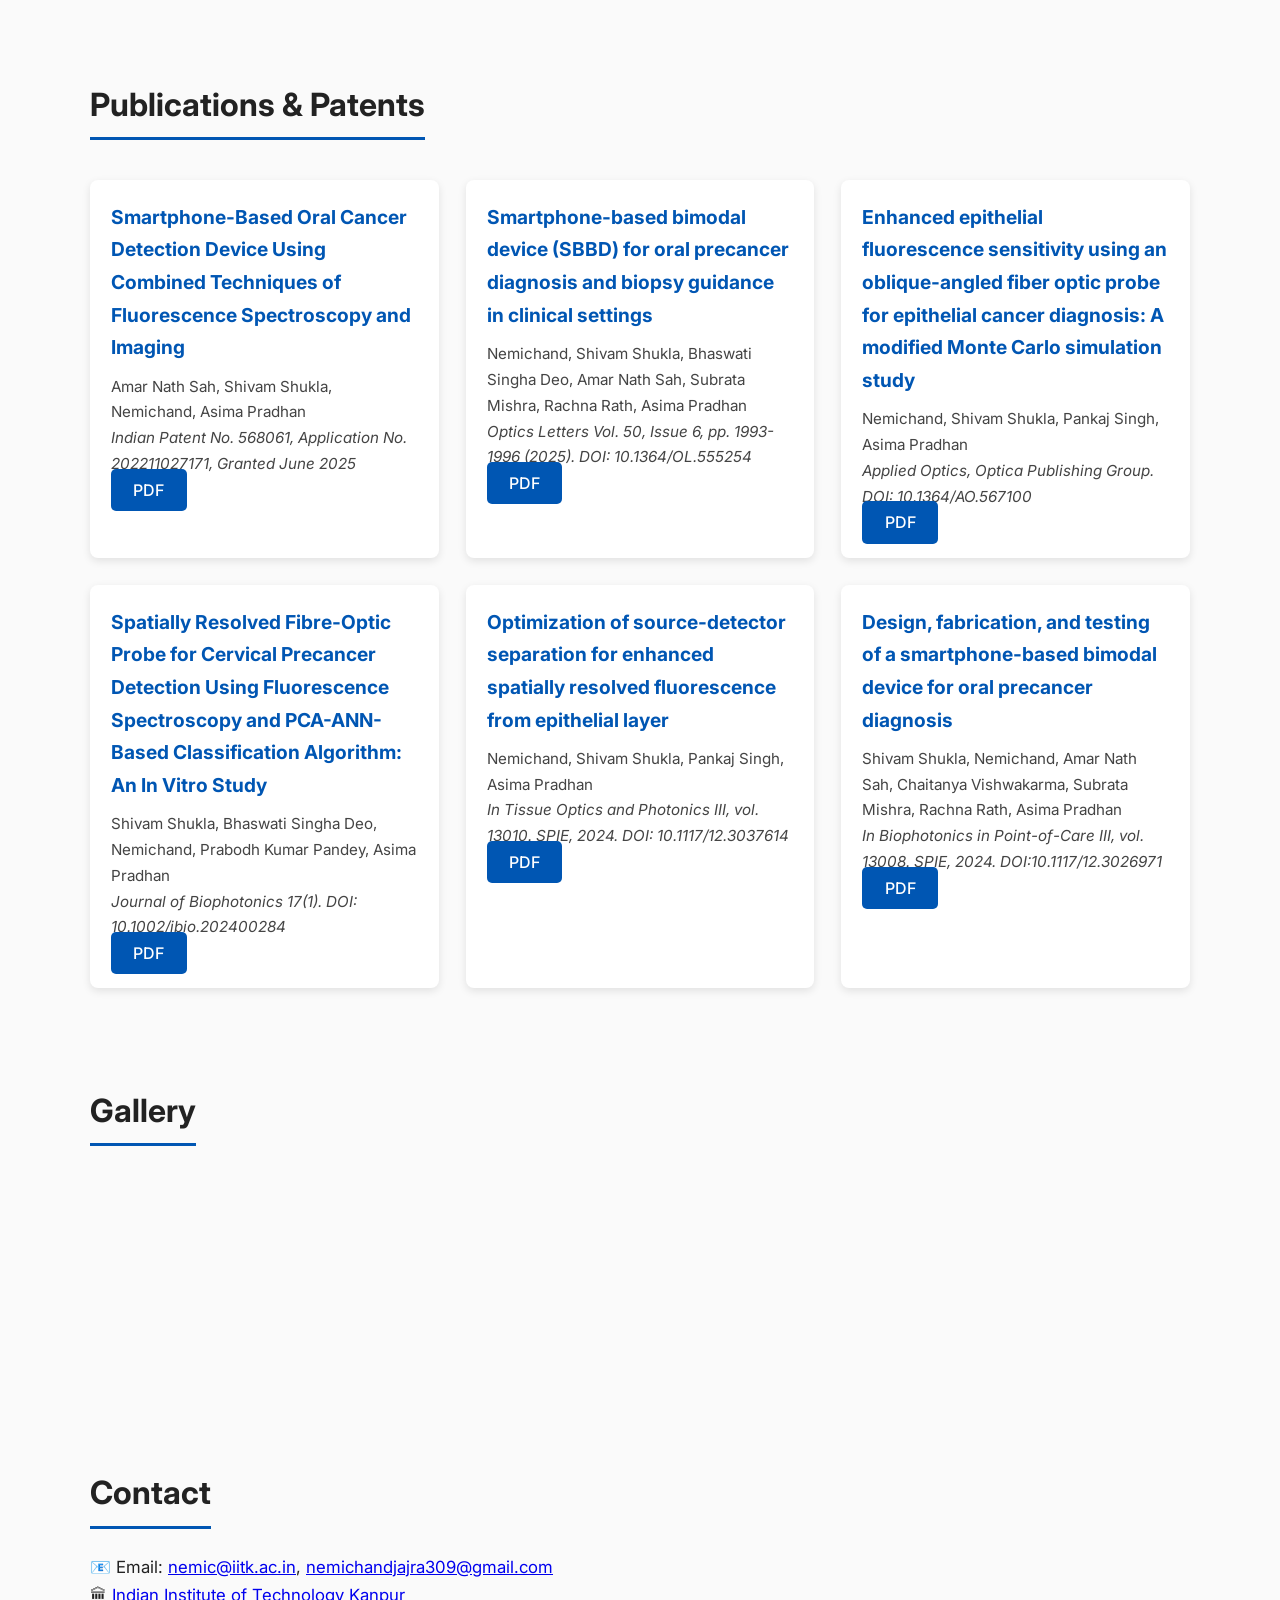
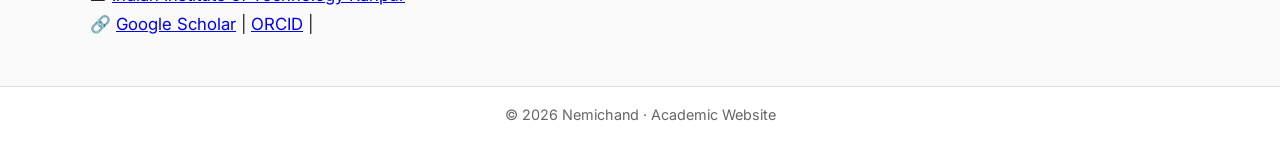
==== commit 440b69fc: "Update index.html" ====
--- a/index.html
+++ b/index.html
@@ -189,7 +189,6 @@
     🔗 
     <a href="https://scholar.google.com/citations?user=5eaMsxEAAAAJ&hl=en&oi=ao" target="_blank">Google Scholar</a> |
     <a href="https://orcid.org/0009-0005-8697-1362" target="_blank">ORCID</a> |
-    <a href="https://github.com/nemijajra" target="_blank">GitHub</a>
   </p>
 </section>
 
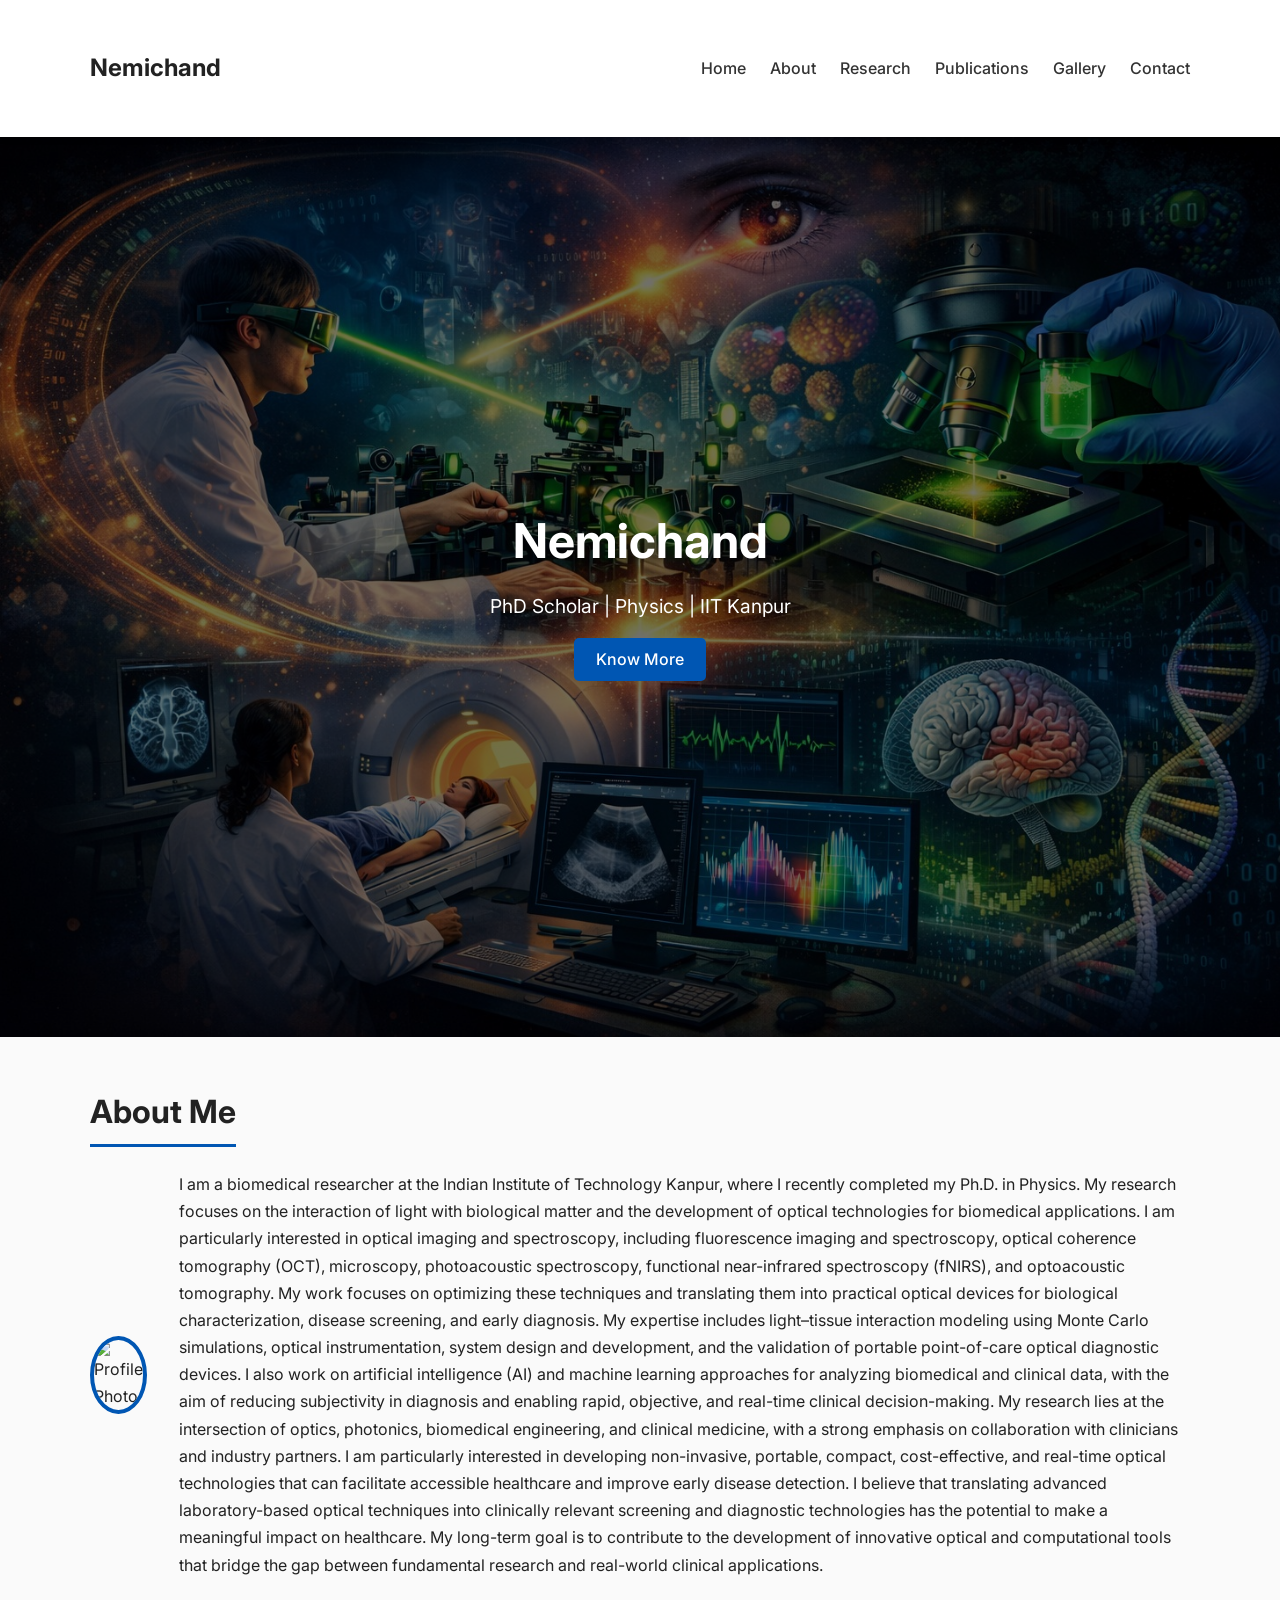
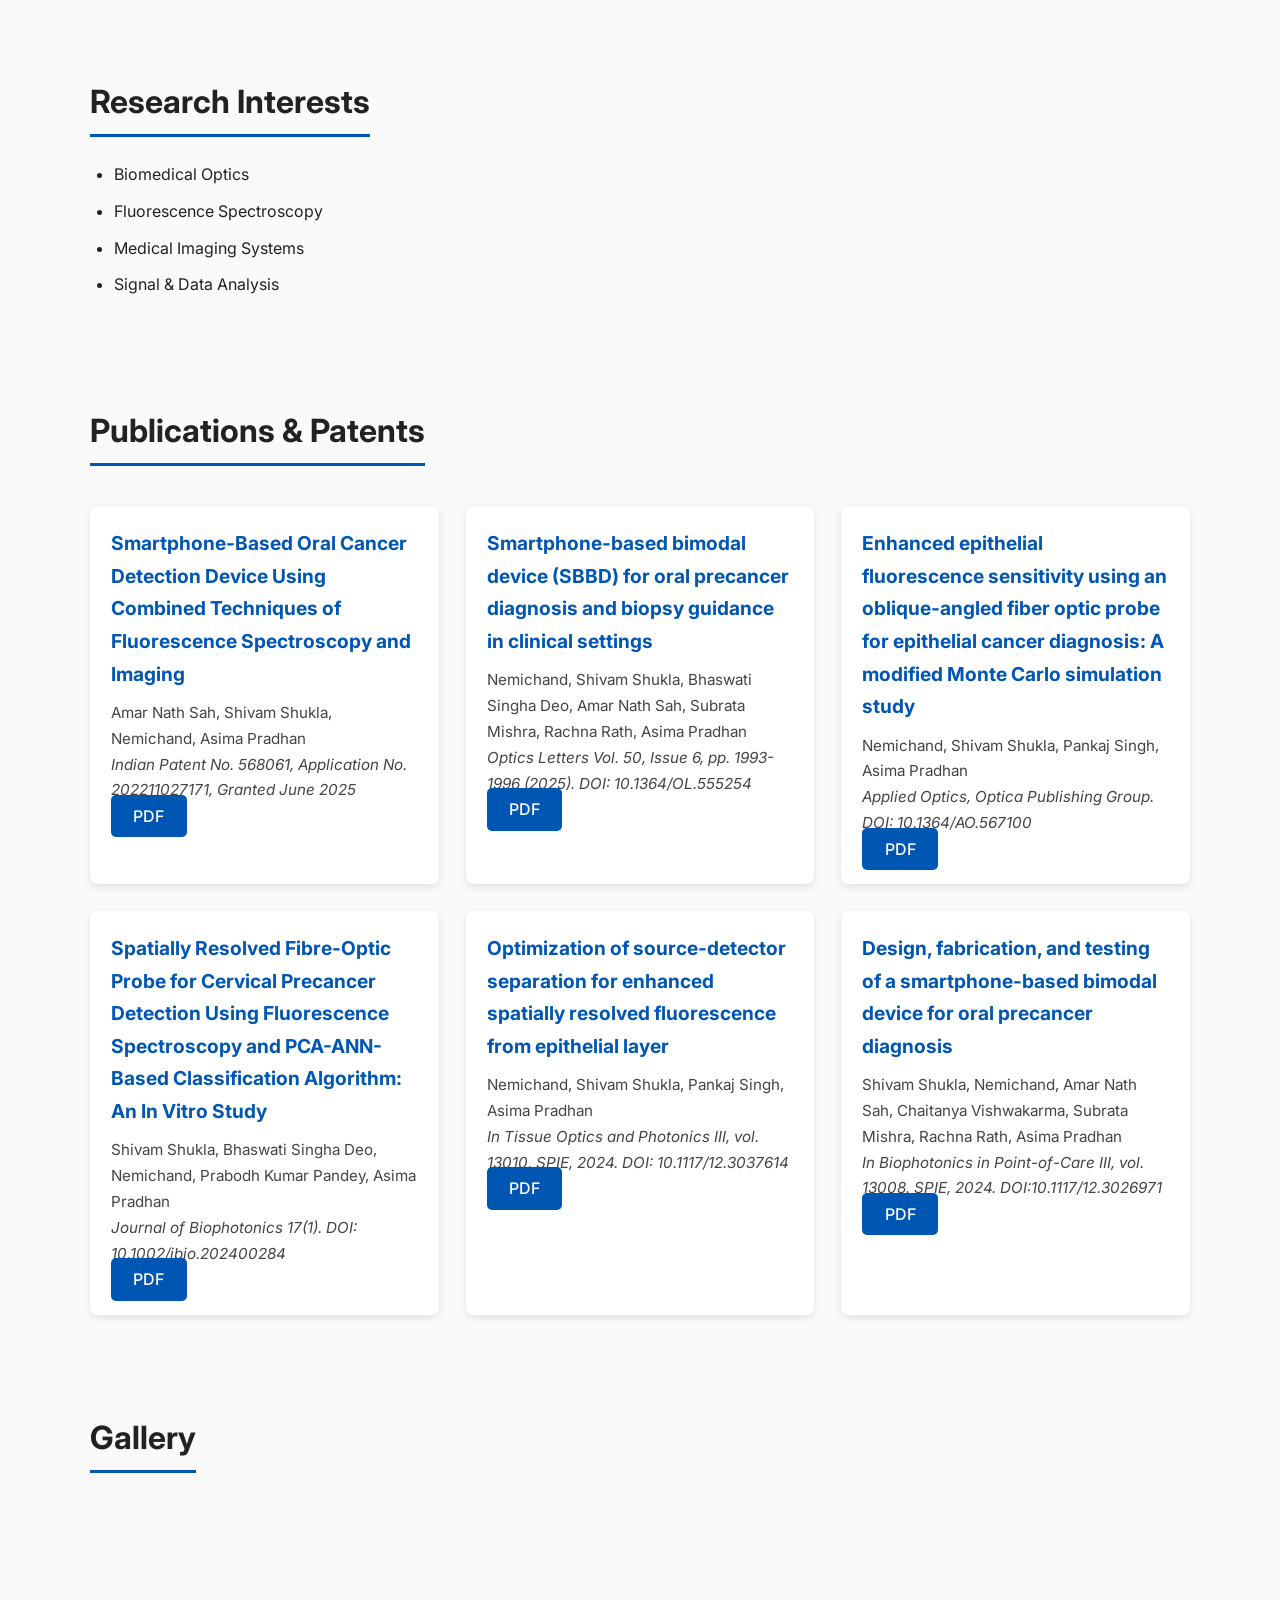
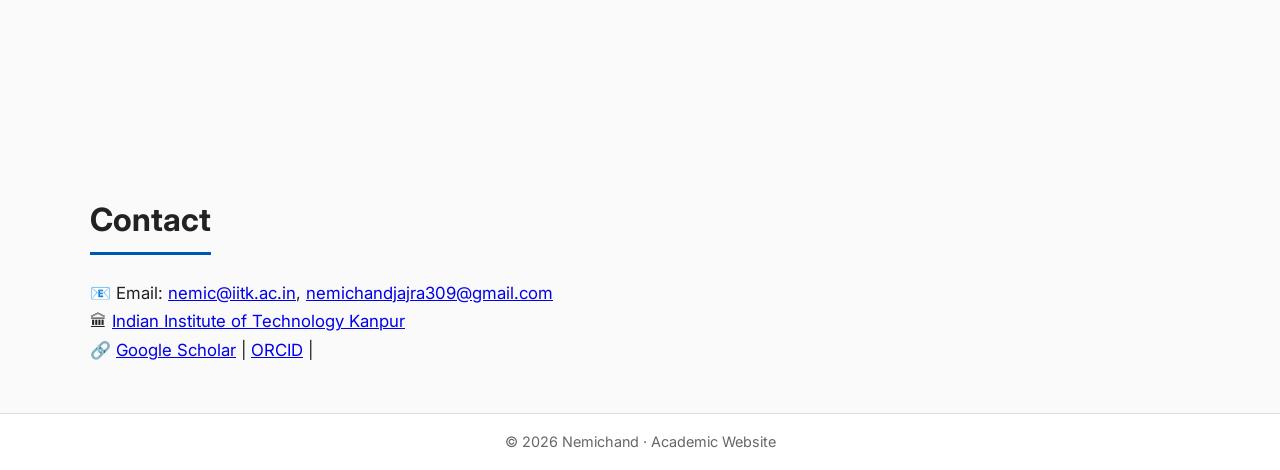
==== commit cc8607e1: "Update index.html" ====
--- a/index.html
+++ b/index.html
@@ -2,7 +2,7 @@
 <html lang="en">
 <head>
   <meta charset="UTF-8">
-  <title>Your Name | Academic Website</title>
+  <title>Nemichand | Academic Website</title>
   <meta name="viewport" content="width=device-width, initial-scale=1.0">
 
   <!-- Google Fonts -->
@@ -48,10 +48,17 @@
     <img src="profile1.jpeg" alt="Profile Photo">
     <div class="bio">
       <p>
-        I am a research scholar in biomedical physics with research interests in fluorescence
-spectroscopy, optical diagnostics, and biomedical instrumentation. My work involves the
-development and optimization of optical devices for early detection of oral and cervical cancer,
-with an emphasis on clinically translatable and cost-effective solutions.
+I am a biomedical researcher at the Indian Institute of Technology Kanpur, where I recently completed my Ph.D. in Physics. My research focuses on the interaction of light with biological matter and the development of optical technologies for biomedical applications.
+
+I am particularly interested in optical imaging and spectroscopy, including fluorescence imaging and spectroscopy, optical coherence tomography (OCT), microscopy, photoacoustic spectroscopy, functional near-infrared spectroscopy (fNIRS), and optoacoustic tomography. My work focuses on optimizing these techniques and translating them into practical optical devices for biological characterization, disease screening, and early diagnosis.
+
+My expertise includes light–tissue interaction modeling using Monte Carlo simulations, optical instrumentation, system design and development, and the validation of portable point-of-care optical diagnostic devices. I also work on artificial intelligence (AI) and machine learning approaches for analyzing biomedical and clinical data, with the aim of reducing subjectivity in diagnosis and enabling rapid, objective, and real-time clinical decision-making.
+
+My research lies at the intersection of optics, photonics, biomedical engineering, and clinical medicine, with a strong emphasis on collaboration with clinicians and industry partners. I am particularly interested in developing non-invasive, portable, compact, cost-effective, and real-time optical technologies that can facilitate accessible healthcare and improve early disease detection.
+
+I believe that translating advanced laboratory-based optical techniques into clinically relevant screening and diagnostic technologies has the potential to make a meaningful impact on healthcare. My long-term goal is to contribute to the development of innovative optical and computational tools that bridge the gap between fundamental research and real-world clinical applications.
+
+       
       </p>
     </div>
   </div>
--- a/style.css
+++ b/style.css
@@ -58,7 +58,7 @@
 /* ================= HERO ================= */
 .hero {
   height: 100vh;
-  background: url("background.jpg") center/cover no-repeat;
+  background: url("back2.jpeg") center/cover no-repeat;
 }
 
 .hero-overlay {
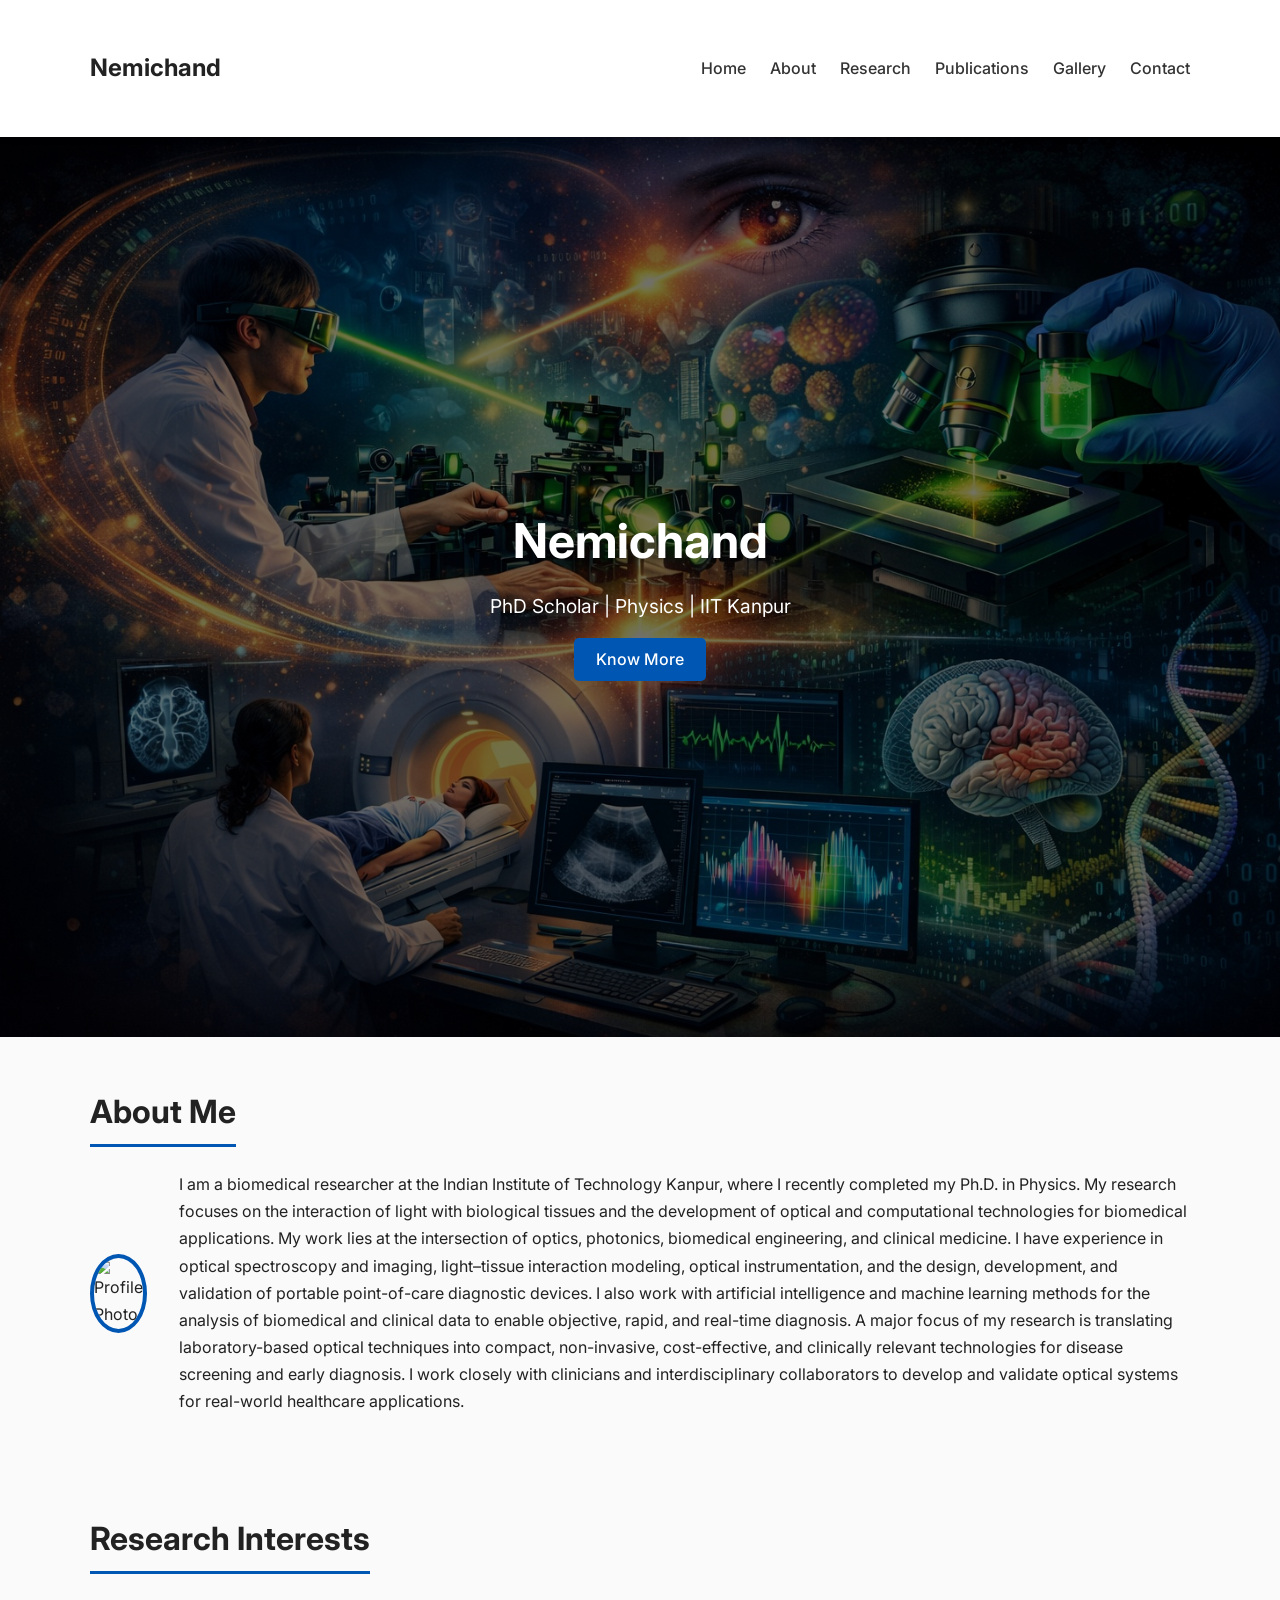
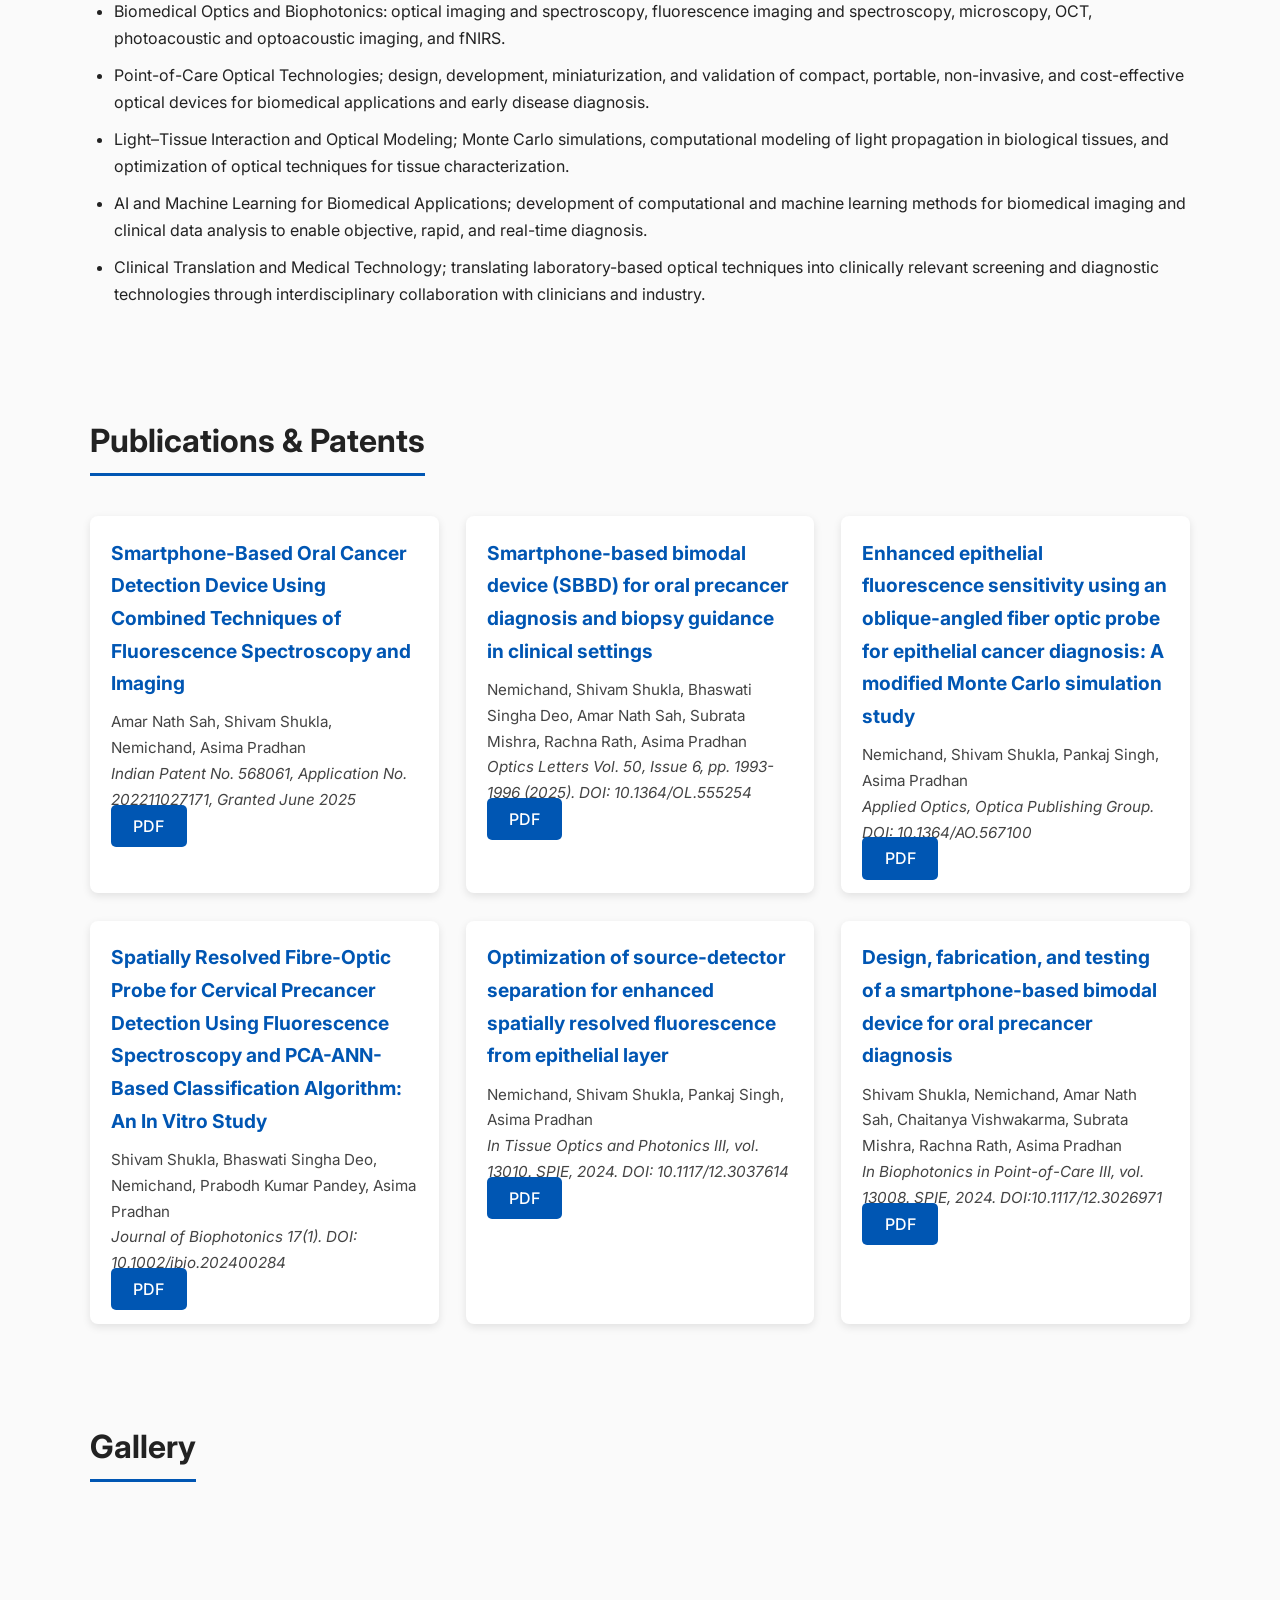
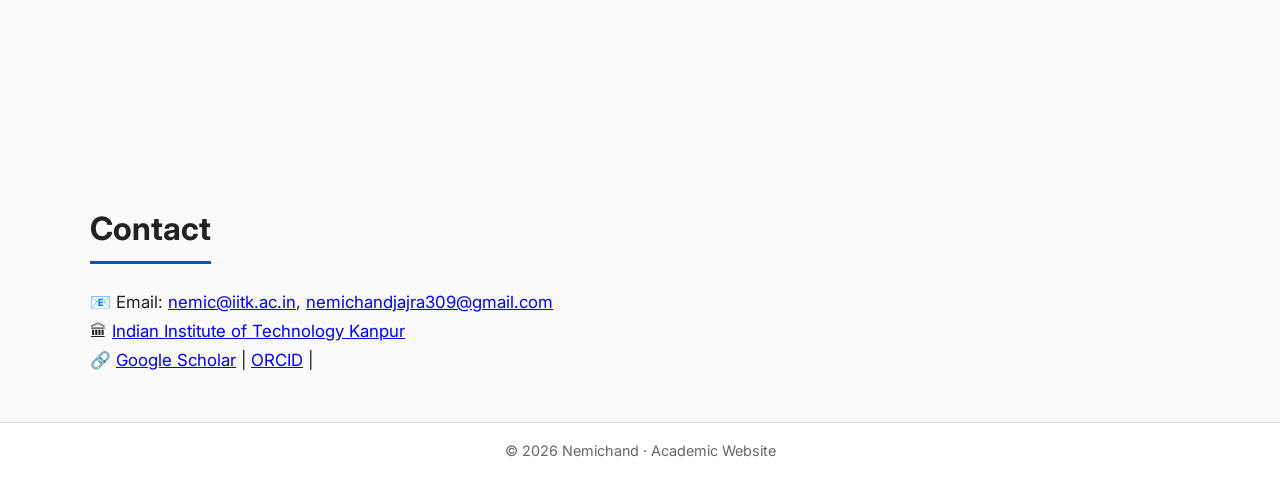
==== commit ab0a87a8: "Update index.html" ====
--- a/index.html
+++ b/index.html
@@ -48,15 +48,11 @@
     <img src="profile1.jpeg" alt="Profile Photo">
     <div class="bio">
       <p>
-I am a biomedical researcher at the Indian Institute of Technology Kanpur, where I recently completed my Ph.D. in Physics. My research focuses on the interaction of light with biological matter and the development of optical technologies for biomedical applications.
-
-I am particularly interested in optical imaging and spectroscopy, including fluorescence imaging and spectroscopy, optical coherence tomography (OCT), microscopy, photoacoustic spectroscopy, functional near-infrared spectroscopy (fNIRS), and optoacoustic tomography. My work focuses on optimizing these techniques and translating them into practical optical devices for biological characterization, disease screening, and early diagnosis.
-
-My expertise includes light–tissue interaction modeling using Monte Carlo simulations, optical instrumentation, system design and development, and the validation of portable point-of-care optical diagnostic devices. I also work on artificial intelligence (AI) and machine learning approaches for analyzing biomedical and clinical data, with the aim of reducing subjectivity in diagnosis and enabling rapid, objective, and real-time clinical decision-making.
-
-My research lies at the intersection of optics, photonics, biomedical engineering, and clinical medicine, with a strong emphasis on collaboration with clinicians and industry partners. I am particularly interested in developing non-invasive, portable, compact, cost-effective, and real-time optical technologies that can facilitate accessible healthcare and improve early disease detection.
-
-I believe that translating advanced laboratory-based optical techniques into clinically relevant screening and diagnostic technologies has the potential to make a meaningful impact on healthcare. My long-term goal is to contribute to the development of innovative optical and computational tools that bridge the gap between fundamental research and real-world clinical applications.
+I am a biomedical researcher at the Indian Institute of Technology Kanpur, where I recently completed my Ph.D. in Physics. My research focuses on the interaction of light with biological tissues and the development of optical and computational technologies for biomedical applications.
+
+My work lies at the intersection of optics, photonics, biomedical engineering, and clinical medicine. I have experience in optical spectroscopy and imaging, light–tissue interaction modeling, optical instrumentation, and the design, development, and validation of portable point-of-care diagnostic devices. I also work with artificial intelligence and machine learning methods for the analysis of biomedical and clinical data to enable objective, rapid, and real-time diagnosis.
+
+A major focus of my research is translating laboratory-based optical techniques into compact, non-invasive, cost-effective, and clinically relevant technologies for disease screening and early diagnosis. I work closely with clinicians and interdisciplinary collaborators to develop and validate optical systems for real-world healthcare applications.
 
        
       </p>
@@ -68,10 +64,11 @@
 <section id="research" class="container">
   <h2 class="section-title">Research Interests</h2>
   <ul class="research-list">
-    <li>Biomedical Optics</li>
-    <li>Fluorescence Spectroscopy</li>
-    <li>Medical Imaging Systems</li>
-    <li>Signal & Data Analysis</li>
+    <li>Biomedical Optics and Biophotonics: optical imaging and spectroscopy, fluorescence imaging and spectroscopy, microscopy, OCT, photoacoustic and optoacoustic imaging, and fNIRS.</li>
+    <li>Point-of-Care Optical Technologies; design, development, miniaturization, and validation of compact, portable, non-invasive, and cost-effective optical devices for biomedical applications and early disease diagnosis.</li>
+    <li>Light–Tissue Interaction and Optical Modeling; Monte Carlo simulations, computational modeling of light propagation in biological tissues, and optimization of optical techniques for tissue characterization.</li>
+    <li>AI and Machine Learning for Biomedical Applications; development of computational and machine learning methods for biomedical imaging and clinical data analysis to enable objective, rapid, and real-time diagnosis.</li>
+    <li>Clinical Translation and Medical Technology; translating laboratory-based optical techniques into clinically relevant screening and diagnostic technologies through interdisciplinary collaboration with clinicians and industry.</li>
   </ul>
 </section>
 
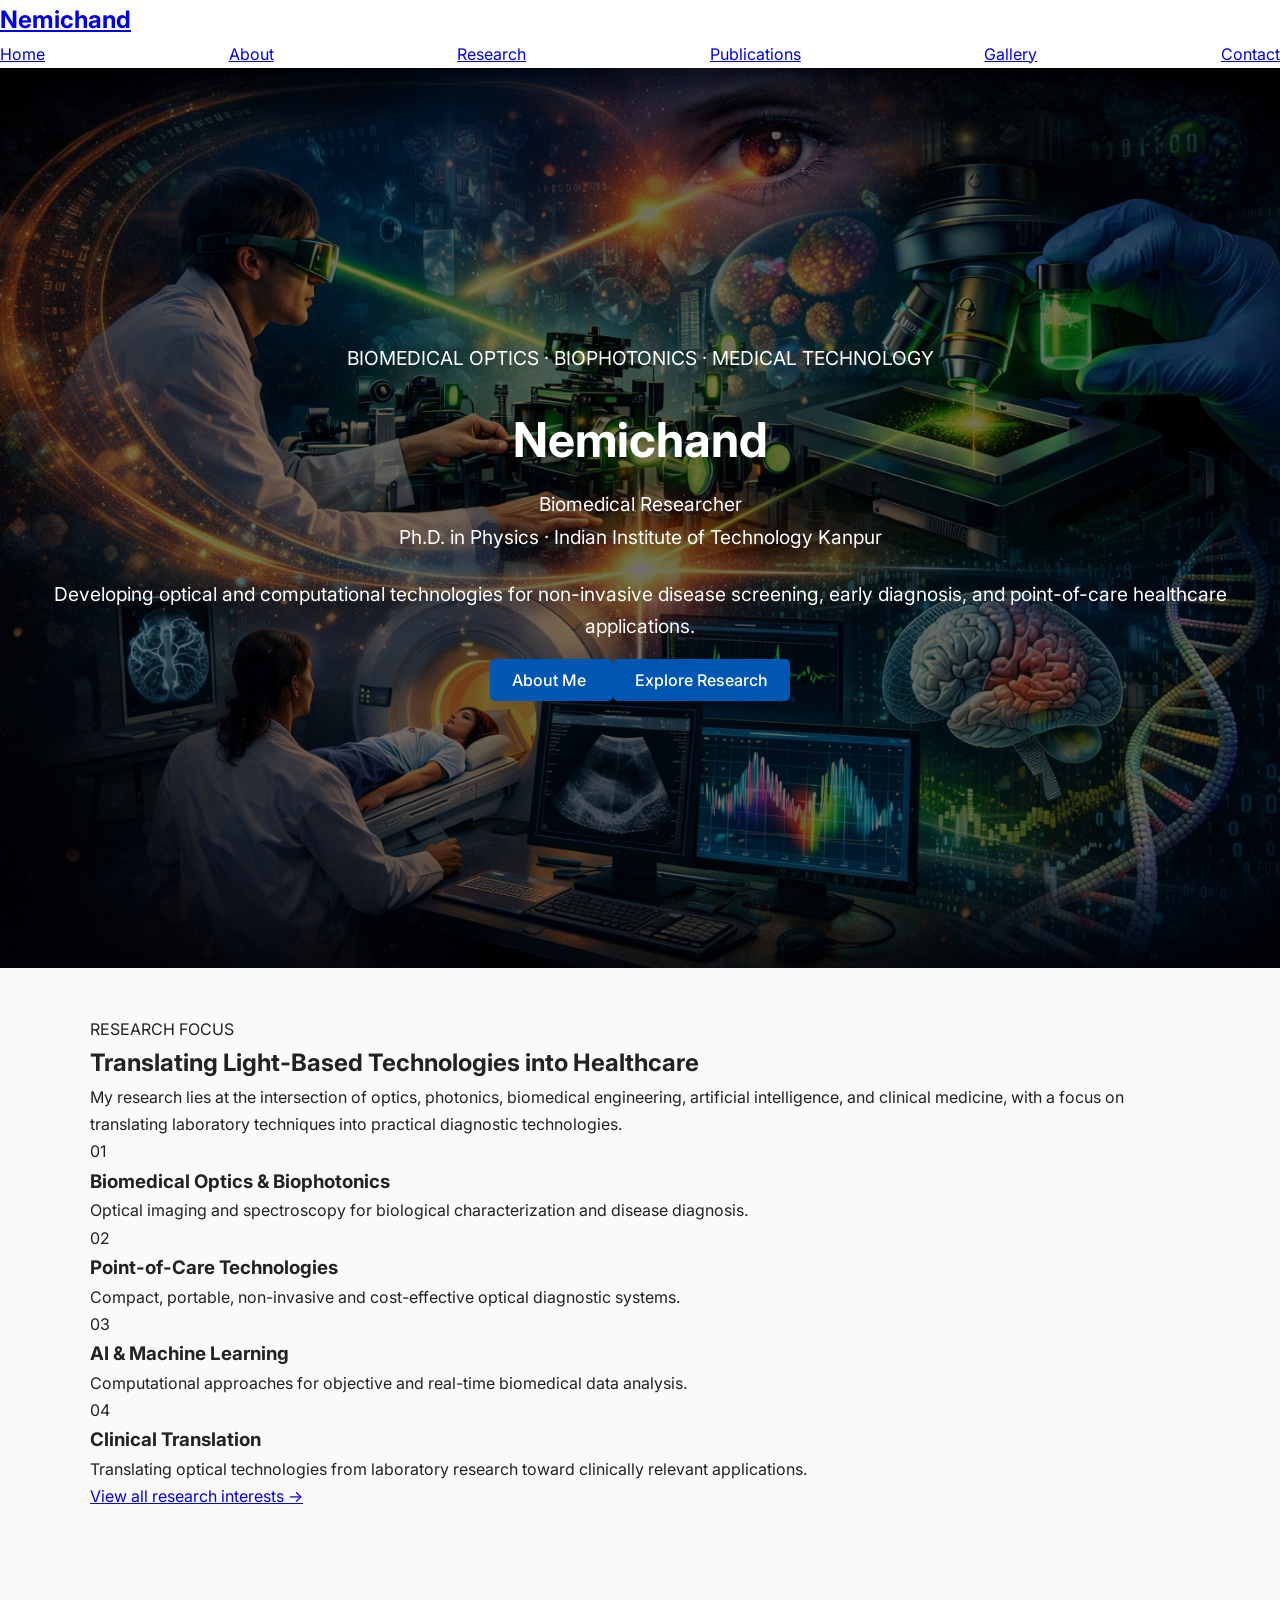
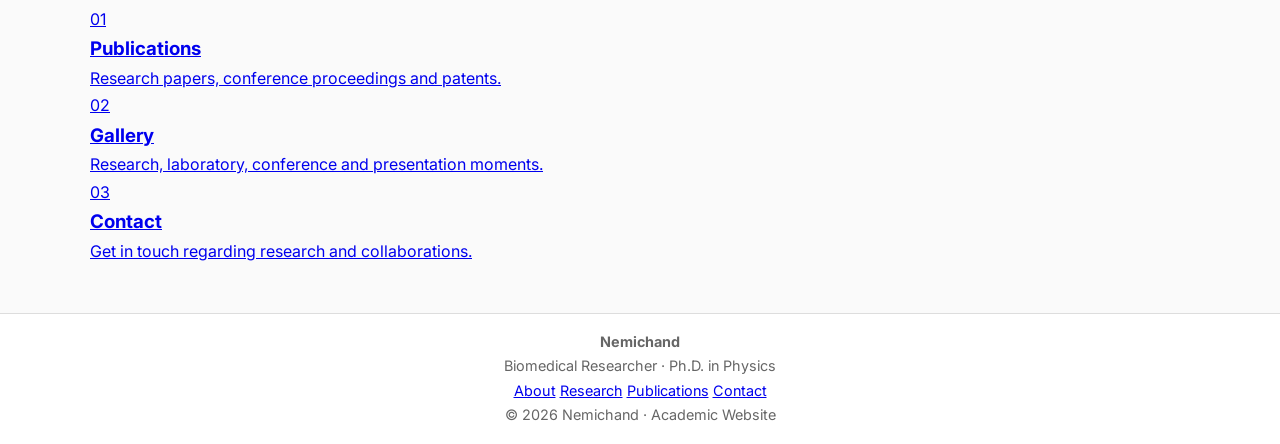
==== commit 99af2488: "Update index.html" ====
--- a/index.html
+++ b/index.html
@@ -2,204 +2,291 @@
 <html lang="en">
 <head>
   <meta charset="UTF-8">
-  <title>Nemichand | Academic Website</title>
   <meta name="viewport" content="width=device-width, initial-scale=1.0">
 
-  <!-- Google Fonts -->
+  <title>Nemichand | Biomedical Researcher</title>
+
+  <meta name="description"
+        content="Academic website of Nemichand, a biomedical researcher working in biomedical optics, biophotonics, optical imaging, spectroscopy and point-of-care diagnostic technologies.">
+
   <link rel="preconnect" href="https://fonts.googleapis.com">
   <link rel="preconnect" href="https://fonts.gstatic.com" crossorigin>
-  <link href="https://fonts.googleapis.com/css2?family=Inter:wght@400;500;700&display=swap" rel="stylesheet">
-
-  <!-- CSS -->
+
+  <link href="https://fonts.googleapis.com/css2?family=Inter:wght@400;500;600;700&family=Source+Serif+4:wght@500;600&display=swap"
+        rel="stylesheet">
+
   <link rel="stylesheet" href="style.css">
 </head>
+
 <body>
 
 <!-- ================= HEADER ================= -->
-<header>
-  <nav class="container">
-    <div class="logo">Nemichand</div>
-    <ul>
-      <li><a href="#home">Home</a></li>
-      <li><a href="#about">About</a></li>
-      <li><a href="#research">Research</a></li>
-      <li><a href="#publications">Publications</a></li>
-      <li><a href="#gallery">Gallery</a></li>
-      <li><a href="#contact">Contact</a></li>
-    </ul>
-  </nav>
+
+<header class="site-header">
+
+  <div class="nav-container">
+
+    <a href="index.html" class="logo">
+      Nemichand
+    </a>
+
+    <nav class="main-nav">
+
+      <a href="index.html" class="active">Home</a>
+      <a href="about.html">About</a>
+      <a href="research.html">Research</a>
+      <a href="publications.html">Publications</a>
+      <a href="gallery.html">Gallery</a>
+      <a href="contact.html">Contact</a>
+
+    </nav>
+
+  </div>
+
 </header>
 
-<!-- ================= HERO / HOME ================= -->
-<section id="home" class="hero">
+
+<!-- ================= HERO ================= -->
+
+<main>
+
+<section class="hero">
+
   <div class="hero-overlay">
+
     <div class="hero-content">
-      <h1>Nemichand</h1>
-      <p>PhD Scholar | Physics | IIT Kanpur</p>
-      <a href="#about" class="btn">Know More</a>
-    </div>
-  </div>
+
+      <p class="hero-label">
+        BIOMEDICAL OPTICS · BIOPHOTONICS · MEDICAL TECHNOLOGY
+      </p>
+
+      <h1>
+        Nemichand
+      </h1>
+
+      <p class="hero-subtitle">
+        Biomedical Researcher<br>
+        Ph.D. in Physics · Indian Institute of Technology Kanpur
+      </p>
+
+      <p class="hero-description">
+        Developing optical and computational technologies for
+        non-invasive disease screening, early diagnosis, and
+        point-of-care healthcare applications.
+      </p>
+
+      <div class="hero-buttons">
+
+        <a href="about.html" class="btn btn-primary">
+          About Me
+        </a>
+
+        <a href="research.html" class="btn btn-outline">
+          Explore Research
+        </a>
+
+      </div>
+
+    </div>
+
+  </div>
+
 </section>
 
-<!-- ================= ABOUT ================= -->
-<section id="about" class="container">
-  <h2 class="section-title">About Me</h2>
-  <div class="profile">
-    <img src="profile1.jpeg" alt="Profile Photo">
-    <div class="bio">
+
+<!-- ================= RESEARCH SUMMARY ================= -->
+
+<section class="home-section">
+
+  <div class="container">
+
+    <div class="section-heading center">
+
+      <p class="eyebrow">
+        RESEARCH FOCUS
+      </p>
+
+      <h2>
+        Translating Light-Based Technologies into Healthcare
+      </h2>
+
       <p>
-I am a biomedical researcher at the Indian Institute of Technology Kanpur, where I recently completed my Ph.D. in Physics. My research focuses on the interaction of light with biological tissues and the development of optical and computational technologies for biomedical applications.
-
-My work lies at the intersection of optics, photonics, biomedical engineering, and clinical medicine. I have experience in optical spectroscopy and imaging, light–tissue interaction modeling, optical instrumentation, and the design, development, and validation of portable point-of-care diagnostic devices. I also work with artificial intelligence and machine learning methods for the analysis of biomedical and clinical data to enable objective, rapid, and real-time diagnosis.
-
-A major focus of my research is translating laboratory-based optical techniques into compact, non-invasive, cost-effective, and clinically relevant technologies for disease screening and early diagnosis. I work closely with clinicians and interdisciplinary collaborators to develop and validate optical systems for real-world healthcare applications.
-
-       
-      </p>
-    </div>
-  </div>
+        My research lies at the intersection of optics, photonics,
+        biomedical engineering, artificial intelligence, and clinical
+        medicine, with a focus on translating laboratory techniques
+        into practical diagnostic technologies.
+      </p>
+
+    </div>
+
+
+    <div class="research-preview">
+
+      <div class="research-preview-card">
+
+        <span class="number">01</span>
+
+        <h3>
+          Biomedical Optics & Biophotonics
+        </h3>
+
+        <p>
+          Optical imaging and spectroscopy for biological
+          characterization and disease diagnosis.
+        </p>
+
+      </div>
+
+
+      <div class="research-preview-card">
+
+        <span class="number">02</span>
+
+        <h3>
+          Point-of-Care Technologies
+        </h3>
+
+        <p>
+          Compact, portable, non-invasive and cost-effective
+          optical diagnostic systems.
+        </p>
+
+      </div>
+
+
+      <div class="research-preview-card">
+
+        <span class="number">03</span>
+
+        <h3>
+          AI & Machine Learning
+        </h3>
+
+        <p>
+          Computational approaches for objective and real-time
+          biomedical data analysis.
+        </p>
+
+      </div>
+
+
+      <div class="research-preview-card">
+
+        <span class="number">04</span>
+
+        <h3>
+          Clinical Translation
+        </h3>
+
+        <p>
+          Translating optical technologies from laboratory research
+          toward clinically relevant applications.
+        </p>
+
+      </div>
+
+    </div>
+
+
+    <div class="center-button">
+
+      <a href="research.html" class="text-link">
+        View all research interests →
+      </a>
+
+    </div>
+
+  </div>
+
 </section>
 
-<!-- ================= RESEARCH ================= -->
-<section id="research" class="container">
-  <h2 class="section-title">Research Interests</h2>
-  <ul class="research-list">
-    <li>Biomedical Optics and Biophotonics: optical imaging and spectroscopy, fluorescence imaging and spectroscopy, microscopy, OCT, photoacoustic and optoacoustic imaging, and fNIRS.</li>
-    <li>Point-of-Care Optical Technologies; design, development, miniaturization, and validation of compact, portable, non-invasive, and cost-effective optical devices for biomedical applications and early disease diagnosis.</li>
-    <li>Light–Tissue Interaction and Optical Modeling; Monte Carlo simulations, computational modeling of light propagation in biological tissues, and optimization of optical techniques for tissue characterization.</li>
-    <li>AI and Machine Learning for Biomedical Applications; development of computational and machine learning methods for biomedical imaging and clinical data analysis to enable objective, rapid, and real-time diagnosis.</li>
-    <li>Clinical Translation and Medical Technology; translating laboratory-based optical techniques into clinically relevant screening and diagnostic technologies through interdisciplinary collaboration with clinicians and industry.</li>
-  </ul>
+
+<!-- ================= QUICK LINKS ================= -->
+
+<section class="home-highlight">
+
+  <div class="container">
+
+    <div class="highlight-grid">
+
+      <a href="publications.html" class="highlight-item">
+
+        <span class="highlight-number">01</span>
+
+        <div>
+          <h3>Publications</h3>
+          <p>
+            Research papers, conference proceedings and patents.
+          </p>
+        </div>
+
+      </a>
+
+
+      <a href="gallery.html" class="highlight-item">
+
+        <span class="highlight-number">02</span>
+
+        <div>
+          <h3>Gallery</h3>
+          <p>
+            Research, laboratory, conference and presentation moments.
+          </p>
+        </div>
+
+      </a>
+
+
+      <a href="contact.html" class="highlight-item">
+
+        <span class="highlight-number">03</span>
+
+        <div>
+          <h3>Contact</h3>
+          <p>
+            Get in touch regarding research and collaborations.
+          </p>
+        </div>
+
+      </a>
+
+    </div>
+
+  </div>
+
 </section>
 
-<!-- ================= PUBLICATIONS ================= -->
-<section id="publications" class="container">
-  <h2 class="section-title">Publications & Patents</h2>
-  <div class="cards">
-
-    <!-- Patent -->
-    <div class="card">
-      <h3>Smartphone-Based Oral Cancer Detection Device Using Combined Techniques of Fluorescence Spectroscopy and Imaging</h3>
+</main>
+
+
+<!-- ================= FOOTER ================= -->
+
+<footer>
+
+  <div class="footer-container">
+
+    <div>
+      <strong>Nemichand</strong>
       <p>
-        Amar Nath Sah, Shivam Shukla, Nemichand, Asima Pradhan<br>
-        <em>Indian Patent No. 568061, Application No. 202211027171, Granted June 2025</em>
-      </p>
-      <a href="patent1.pdf" class="btn" target="_blank">PDF</a>
-    </div>
-
-    <!-- Journal 1 -->
-    <div class="card">
-      <h3>Smartphone-based bimodal device (SBBD) for oral precancer diagnosis and biopsy guidance in clinical settings</h3>
-      <p>
-        Nemichand, Shivam Shukla, Bhaswati Singha Deo, Amar Nath Sah, Subrata Mishra, Rachna Rath, Asima Pradhan<br>
-        <em>Optics Letters Vol. 50, Issue 6, pp. 1993-1996 (2025). DOI: 10.1364/OL.555254</em>
-      </p>
-      <a href="paper3.pdf" class="btn" target="_blank">PDF</a>
-    </div>
-
-    <!-- Journal 2 -->
-    <div class="card">
-      <h3>Enhanced epithelial fluorescence sensitivity using an oblique-angled fiber optic probe for epithelial cancer diagnosis: A modified Monte Carlo simulation study</h3>
-      <p>
-        Nemichand, Shivam Shukla, Pankaj Singh, Asima Pradhan<br>
-        <em>Applied Optics, Optica Publishing Group. DOI: 10.1364/AO.567100</em>
-      </p>
-      <a href="paper4.pdf" class="btn" target="_blank">PDF</a>
-    </div>
-
-    <!-- Journal 3 -->
-    <div class="card">
-      <h3>Spatially Resolved Fibre-Optic Probe for Cervical Precancer Detection Using Fluorescence Spectroscopy and PCA-ANN-Based Classification Algorithm: An In Vitro Study</h3>
-      <p>
-        Shivam Shukla, Bhaswati Singha Deo, Nemichand, Prabodh Kumar Pandey, Asima Pradhan<br>
-        <em>Journal of Biophotonics 17(1). DOI: 10.1002/jbio.202400284</em>
-      </p>
-      <a href="paper5.pdf" class="btn" target="_blank">PDF</a>
-    </div>
-
-    <!-- Proceedings 1 -->
-    <div class="card">
-      <h3>Optimization of source-detector separation for enhanced spatially resolved fluorescence from epithelial layer</h3>
-      <p>
-        Nemichand, Shivam Shukla, Pankaj Singh, Asima Pradhan<br>
-        <em>In Tissue Optics and Photonics III, vol. 13010. SPIE, 2024. DOI: 10.1117/12.3037614</em>
-      </p>
-      <a href="paper1.pdf" class="btn" target="_blank">PDF</a>
-    </div>
-
-    <!-- Proceedings 2 -->
-    <div class="card">
-      <h3>Design, fabrication, and testing of a smartphone-based bimodal device for oral precancer diagnosis</h3>
-      <p>
-        Shivam Shukla, Nemichand, Amar Nath Sah, Chaitanya Vishwakarma, Subrata Mishra, Rachna Rath, Asima Pradhan<br>
-        <em>In Biophotonics in Point-of-Care III, vol. 13008. SPIE, 2024. DOI:10.1117/12.3026971</em>
-      </p>
-      <a href="paper2.pdf" class="btn" target="_blank">PDF</a>
-    </div>
-
-  </div>
-</section>
-
-
-<!-- ================= GALLERY ================= -->
-<!-- ================= GALLERY ================= -->
-<section id="gallery" class="container">
-  <h2 class="section-title">Gallery</h2>
-
-  <div class="gallery-grid">
-
-    <!-- Group 1 -->
-    <div class="gallery-item">
-      <img src="L1.jpeg" alt="Lab">
-      <img src="L2.jpeg" alt="Lab">
-      <img src="L3.jpeg" alt="Lab">
-      <img src="L4.jpeg" alt="Lab">
-      <img src="L5.jpeg" alt="Lab">
-      <img src="L6.jpeg" alt="Lab">
-      <img src="L7.jpeg" alt="Lab">
-    </div>
-
-    <!-- Group 2 -->
-    <div class="gallery-item">
-      <img src="C1.jpeg" alt="Conference">
-      <img src="C2.jpeg" alt="Conference">
-    </div>
-
-    <!-- Group 3 -->
-    <div class="gallery-item">
-      <img src="P1.jpeg" alt="Presentation">
-      <img src="P2.jpeg" alt="Presentation">
-      <img src="P3.jpeg" alt="Presentation">
-      <img src="P4.jpeg" alt="Presentation">
-      <img src="P5.jpeg" alt="Presentation">
-    </div>
-
-  </div>
-</section>
-
-
-<!-- ================= CONTACT ================= -->
-<!-- ================= CONTACT ================= -->
-<section id="contact" class="container">
-  <h2 class="section-title">Contact</h2>
-  <p class="contact-info">
-    📧 Email: 
-    <a href="mailto:nemic@iitk.ac.in">nemic@iitk.ac.in</a>, 
-    <a href="mailto:nemichandjajra309@gmail.com">nemichandjajra309@gmail.com</a>
-    <br>
-    🏛 
-    <a href="https://www.iitk.ac.in/" target="_blank">Indian Institute of Technology Kanpur</a>
-    <br>
-    🔗 
-    <a href="https://scholar.google.com/citations?user=5eaMsxEAAAAJ&hl=en&oi=ao" target="_blank">Google Scholar</a> |
-    <a href="https://orcid.org/0009-0005-8697-1362" target="_blank">ORCID</a> |
-  </p>
-</section>
-
-
-<!-- ================= FOOTER ================= -->
-<footer>
-  <p>© 2026 Nemichand · Academic Website</p>
+        Biomedical Researcher · Ph.D. in Physics
+      </p>
+    </div>
+
+    <div class="footer-links">
+
+      <a href="about.html">About</a>
+      <a href="research.html">Research</a>
+      <a href="publications.html">Publications</a>
+      <a href="contact.html">Contact</a>
+
+    </div>
+
+  </div>
+
+  <div class="copyright">
+    © 2026 Nemichand · Academic Website
+  </div>
+
 </footer>
 
 </body>
